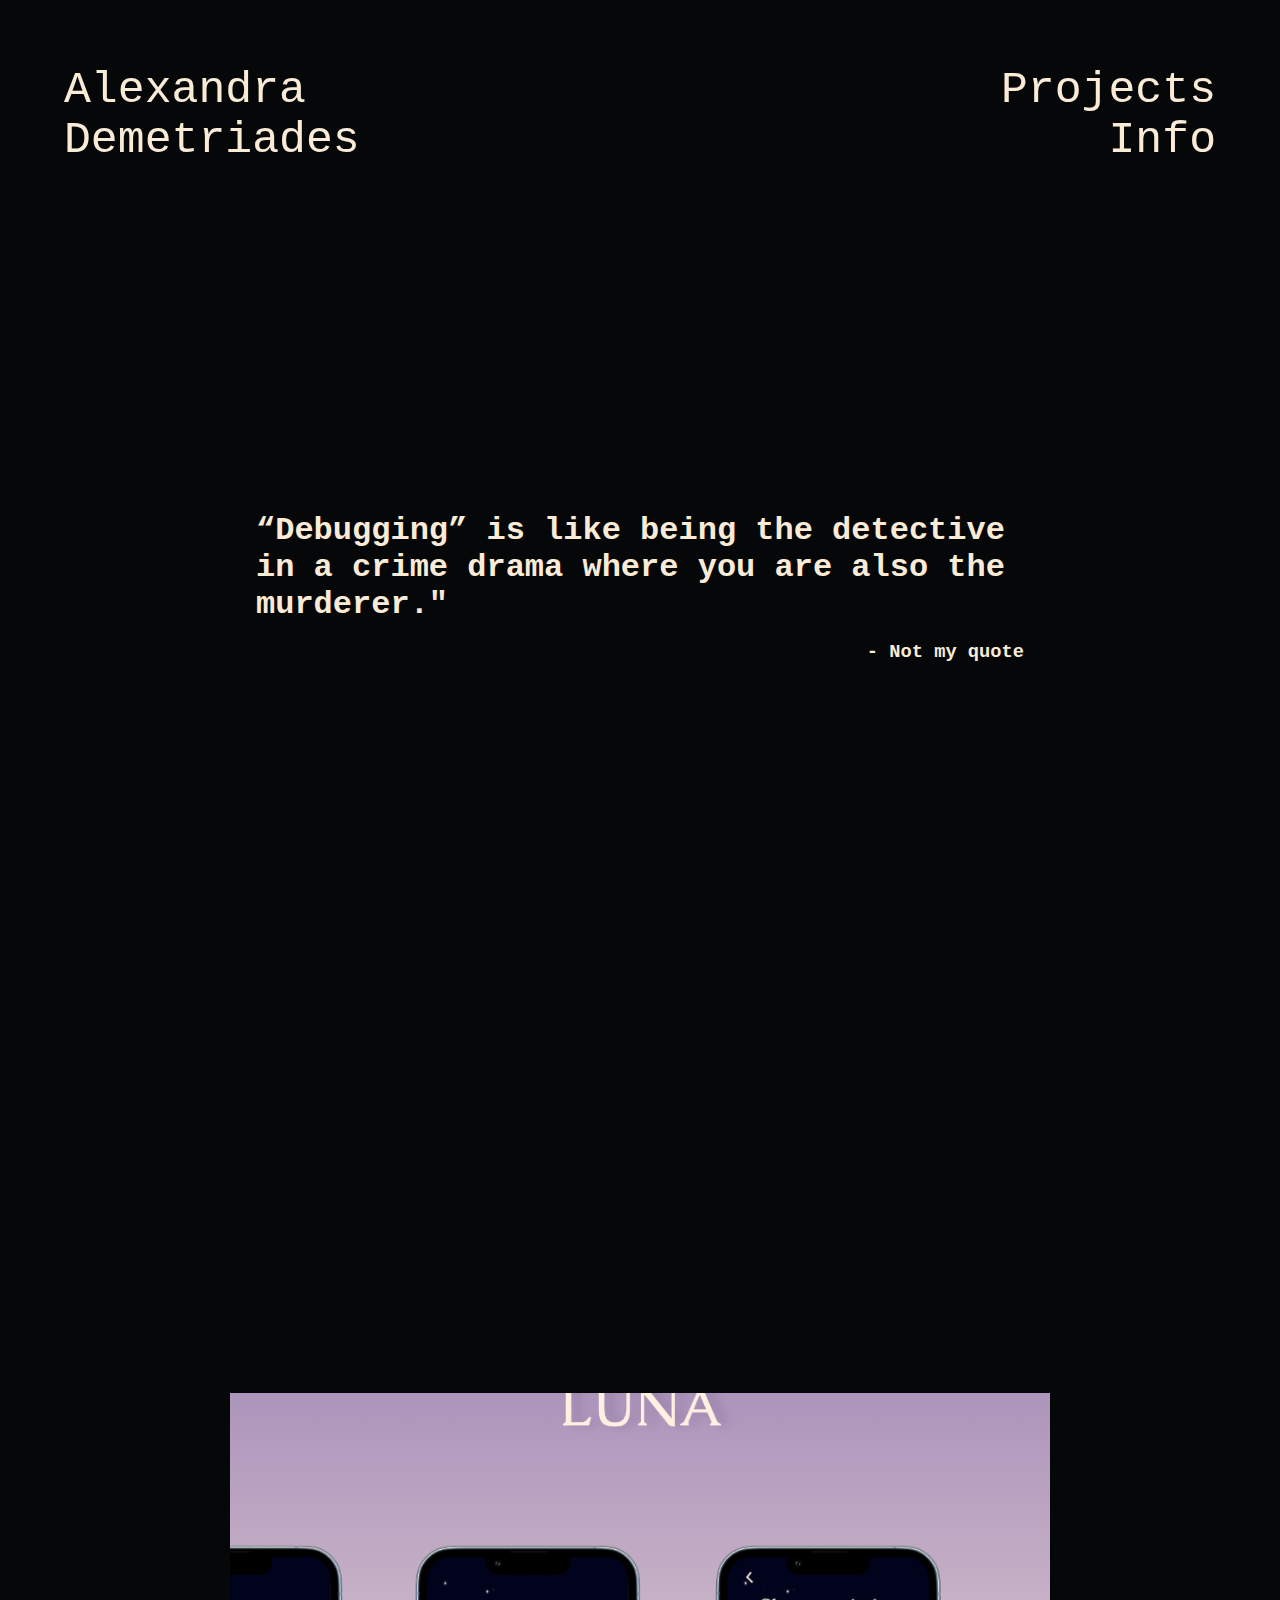
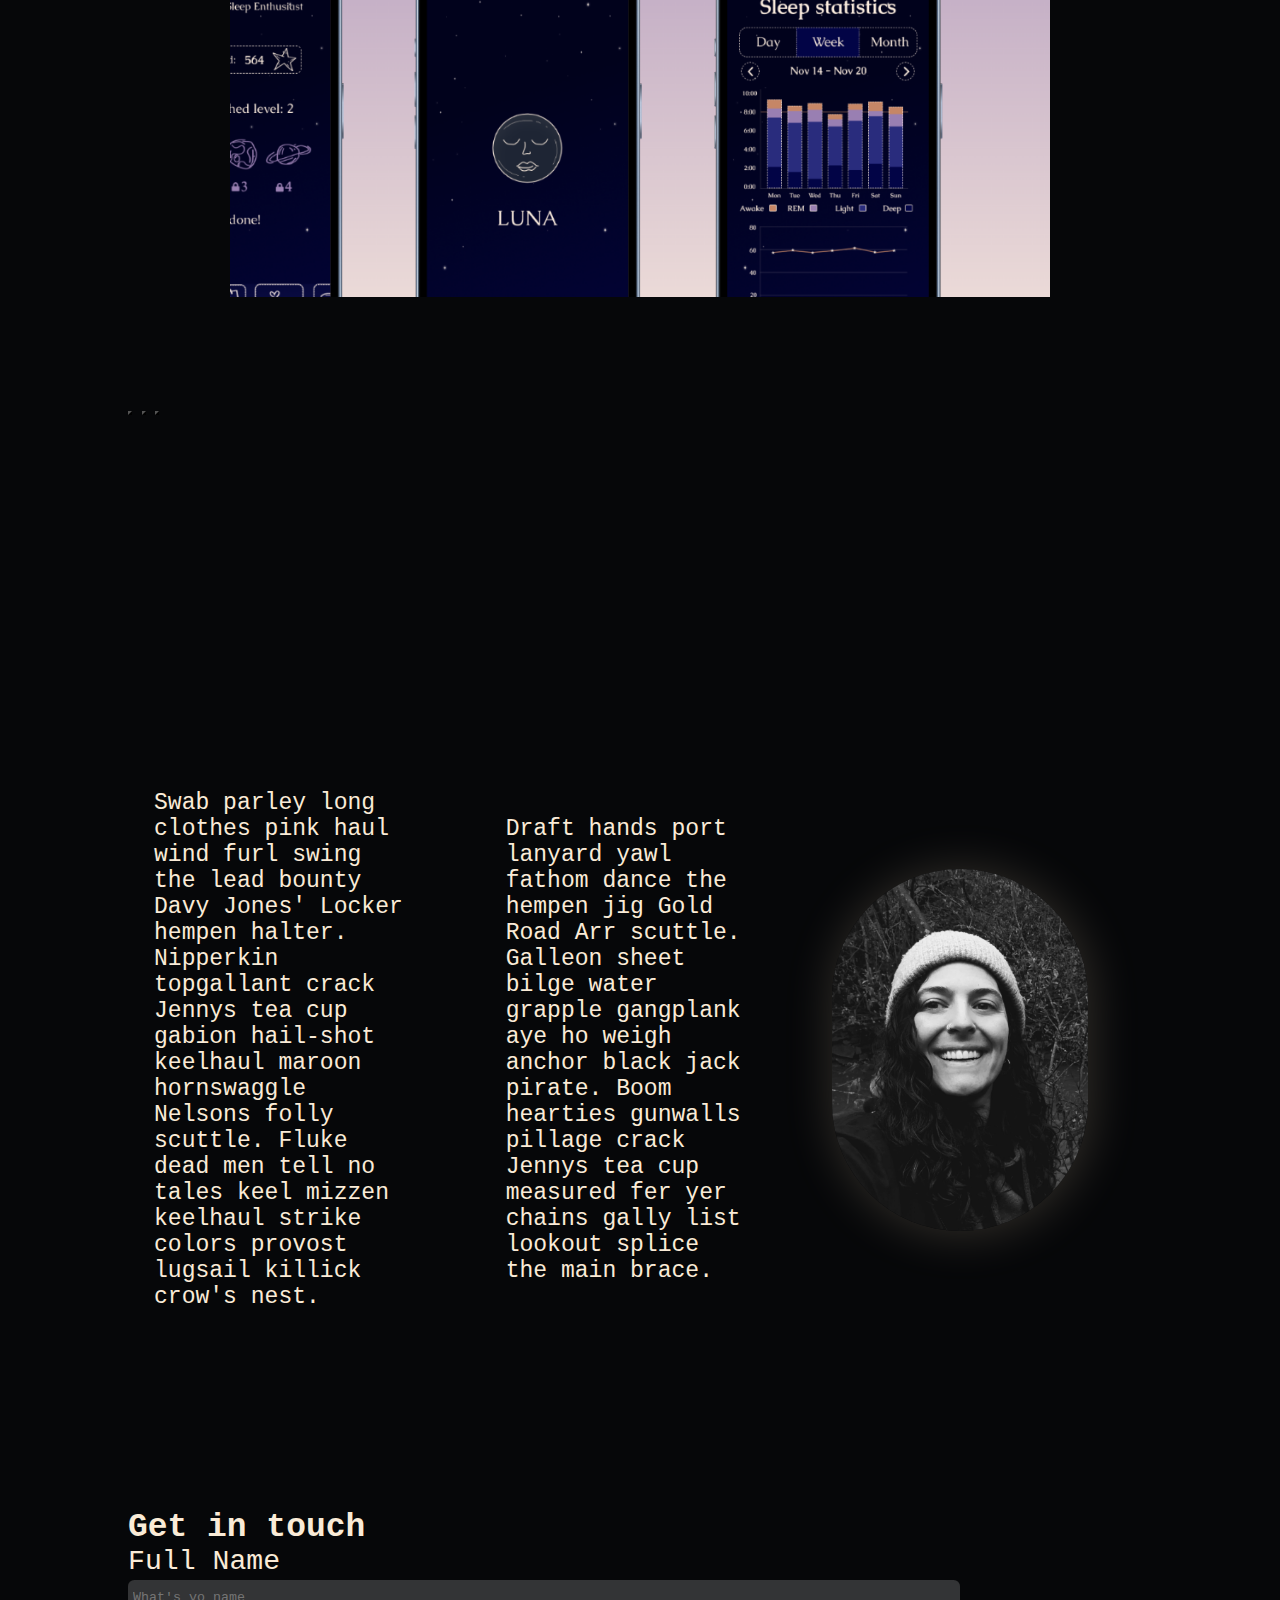
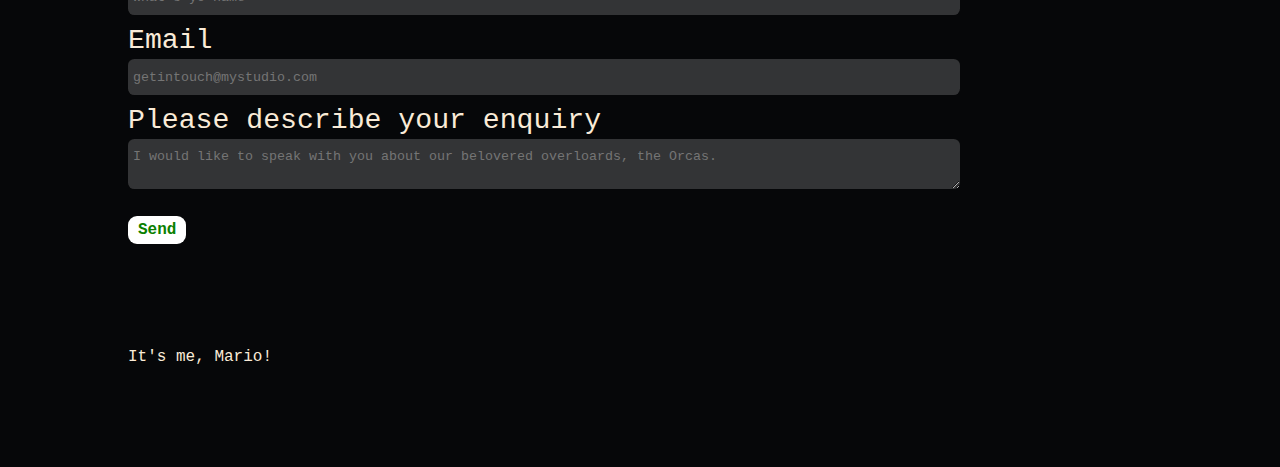
==== html/index.html @ b08296ed "Added most of the html/css carousel for projects/work section. still needs JS and .json to be added " ====
<!DOCTYPE html>
<html lang="en">

<head>
    <meta charset="UTF-8">
    <meta name="viewport" content="width=device-width, initial-scale=1.0">
   
    <link rel="stylesheet" href="/css/style.css">
   
    <title>Alexandra's Banging Portfolio</title>
   
    <script src="/js/portfolio.js" defer></script>
    
    <link rel="stylesheet" href="https://cdnjs.cloudflare.com/ajax/libs/font-awesome/6.4.0/css/all.min.css">

    <link rel="preconnect" href="https://fonts.googleapis.com">
    <link rel="preconnect" href="https://fonts.gstatic.com" crossorigin>
    <link href="https://fonts.googleapis.com/css2?family=Karla:ital,wght@0,200;0,300;0,400;0,500;0,600;0,700;0,800;1,200;1,300;1,400;1,500;1,600;1,700;1,800&display=swap" rel="stylesheet">
    <link href="https://fonts.googleapis.com/css2?family=JetBrains+Mono:ital,wght@0,100;0,200;0,300;0,400;0,500;0,600;0,700;0,800;1,100;1,200;1,300;1,400;1,500;1,600;1,700;1,800&family=Karla:ital,wght@0,200;0,300;0,400;0,500;0,600;0,700;0,800;1,200;1,300;1,400;1,500;1,600;1,700;1,800&family=VT323&family=Victor+Mono:ital,wght@0,100;0,200;0,300;0,400;1,100;1,200;1,300;1,400&display=swap" rel="stylesheet">

</head>

<body>
    <nav>
       <div class="logo-home">
            <a class="logo-name" href="/html/index.html" alt="Home and logo">
            Alexandra 
            <br> 
            Demetriades
            </a>
        </div>

        <div class="logo-sm-inactive">

            <a class="logo-sml" href="/html/index.html" alt="Home and logo">
            AD
            </a>
        </div>
        
        <div class="menu">
            <a href="#selectedWork" alt="my projects">Projects</a>

            <a href="#about" alt="information">Info</a>
        </div>
    </nav>
    
    <div class="intro" alt="intro">
        <h1>“Debugging” is like being the detective in a crime drama where you are also the murderer."</h1>
        <br>
        <h3>- Not my quote</h3>
    </div>

    <div class="selectedWork" id="selectedWork" alt="selected works">
        <div class="carousel">
           
            <button class="carousel_button carousel_button--left">
                <img src="#" alt="left arrow">
            </button>
            
            <div class="carousel_track-container">
                <ul class="carousel_track">
                    <li class="carousel_slide">
                        <img class="carousel_img" src="/images/klarna.png" alt="cover image of projcet 1">
                    </li>
                    <li class="carousel_slide">
                        <img class="carousel_img" src="/images/souffle.png" alt="cover image of projcet 2">
                    </li>
                    <li class="carousel_slide">
                        <img class="carousel_img" src="/images/luna.png" alt="cover image of projcet 3">
                    </li>
                </ul>
            </div>

            <button class="carousel_button carousel_button--right">
                <img src="#" alt="right arrow">
            </button>

            <div class="carousel_nav">
                
                <button class="carousel_indicator"></button>
                <button class="carousel_indicator"></button>
                <button class="carousel_indicator"></button>
            </div>
        </div>

    
    </div>

    <div class="about" id="about" alt="About me Section">
        <p>Swab parley long clothes pink haul wind furl swing the lead bounty Davy Jones' Locker hempen halter. Nipperkin topgallant crack Jennys tea cup gabion hail-shot keelhaul maroon hornswaggle Nelsons folly scuttle. Fluke dead men tell no tales keel mizzen keelhaul strike colors provost lugsail killick crow's nest.
            <br>
       <p> Draft hands port lanyard yawl fathom dance the hempen jig Gold Road Arr scuttle. Galleon sheet bilge water grapple gangplank aye ho weigh anchor black jack pirate. Boom hearties gunwalls pillage crack Jennys tea cup measured fer yer chains gally list lookout splice the main brace. </p>
        
        <img class="aboutMeImg" src="/images/myface.jpeg" alt="Image of designer or something">
    </div>


    <form class="contact" alt="contact me">
        
        <h3 class="contactTitle">Get in touch</h3>

        <div class="fullName">
        <label for="fullName" alt="Full Name">Full Name</label>
        <input type="text" id="fullName" alt="full name input field" required placeholder="What's yo name"/>
        </div>

        <div class="email">
        <label for="email" alt="email"§>Email</label>
        <input type="email" id="email" alt="email input field" required placeholder="getintouch@mystudio.com"/>
        </div>
   
        <div class="enquiry">
        <label for="enquiry" alt="enquiry">Please describe your enquiry</label>
        <textarea type="text" id="enquiry" alt="enquiry input field" placeholder="I would like to speak with you about our belovered overloards, the Orcas."></textarea>
        </div>  
        
        <button type="submit" class="submit">Send</button>
        
    </form>



    <footer class="footer">

        <a href="go-to-top"></a><i class="fa-light fa-hand-point-up fa-flip-horizontal"></i></a>
   
        It's me, Mario!
    </footer>



</body>
</html>
---- css/style.css ----
* { margin: 0;
    padding: 0;
    box-sizing: border-box;
    font-family: 'Jetbrains', monospace;
    color: antiquewhite;
    background-color: #060709;

} 

html, body {
    height: 100vh;
    width: 100vw;
}

h1 {
    font-size: 2.5vw;
}



nav {
    display: flex;
    justify-content: space-between;
    position: fixed;
    padding: 3% 4%;

}

nav, a {
    font-weight: 500;
    text-decoration: none;
    background-color: transparent;
    font-size: 3.5vw;
    top: 3%;
    left: 1%;
    right:1%;
    
}
.logo-sm-inactive{
    visibility:hidden;
    background-color: transparent;
    position: fixed;
    padding: 3% 4%;
}

.logo-sm-active{
    display: block;
    background-color: transparent;
    position: fixed;
    padding: 3% 4%;
}

.logo-sml {
    background-color: transparent;
}

.logo-name-inactive{
    visibility: hidden;
}


.menu {
    text-align: end; 
    display: flex;  
    flex-direction: column;
    flex-direction: flex-end;
    background-color: transparent;
}


.intro {
    height: 100vh;
    padding: 30% 10%;
    margin: 10%;
    display: flex;
    flex-direction: column;
    align-items: flex-end;
}


.about {
    display: flex;
    align-items: center;
    justify-content: center;
    margin: 5%;
    padding: 30vh 10vw 0 10vh;
    max-width: 95vw;

}


p {
    padding-right: 3vw;
    font-size: 1.8vw;
    padding-right: 7vw;
}

.aboutMeImg {
    width: 20vw;
    border-radius: 20vh;
    box-shadow: 2px 2px 50px rgb(245, 222, 178, 0.2);
}

.selectedWork {
    height: 100vh;
}

.carousel {
    padding-top: 15vh;
    padding-bottom: 15vh;
    height: 100vh;
    width: 80%;
    margin: 5% auto; 
    /* background: transparent; */
}

.carousel_img {
    width: 100%;
    height: 100%;
    object-fit: cover;

}

.carousel_track-container {
    background-color: aquamarine;
    padding-top: 15vh;
    margin: 10%;
    height: 80%;
    position: relative;
}

.carousel_track {
    padding: 0;
    margin: 0;
    list-style: none;
}

.carousel_slide {
    position:absolute;
    top: 0;
    bottom: 0;
    width: 100%;
}

.carousel_button {
    position: absolute;
    top: 50%;
    transform: translateY(-50%);
    background-color: transparent;
    border: 0;
    cursor: pointer;
}

.carousel_button img {
    width: 12px;

}
.carousel_button--left {
    left: -10vw;
}

.carousel_button--right {
    right: -10vw;
}

form {
    font-size: 2.2vw;
    padding-top: 15vh;
    padding-left: 10%;
    width: 75vw;
}

form.h3{
    margin-bottom: 15px;
}

input, textarea {
    border: none;
    margin-top: 3px;
    margin-bottom: 10px;
    padding: 0.8vw 0.4vw;
    background-color: rgba(255, 255, 255, 0.183);
    border-radius: 0.5vw;
    width: 100%;
}

#fullName #email #enquiry {
    padding-top: 10px;
}

button.submit {
    margin-top: 1vh;
    padding: 5px 10px;
    border: none;
    border-radius: 1vh;
    font-size: 16px;
    font-weight: 600;
    background-color: white;
    color: rgb(11, 128, 0);

}

footer {
    padding: 80px 10%;
}
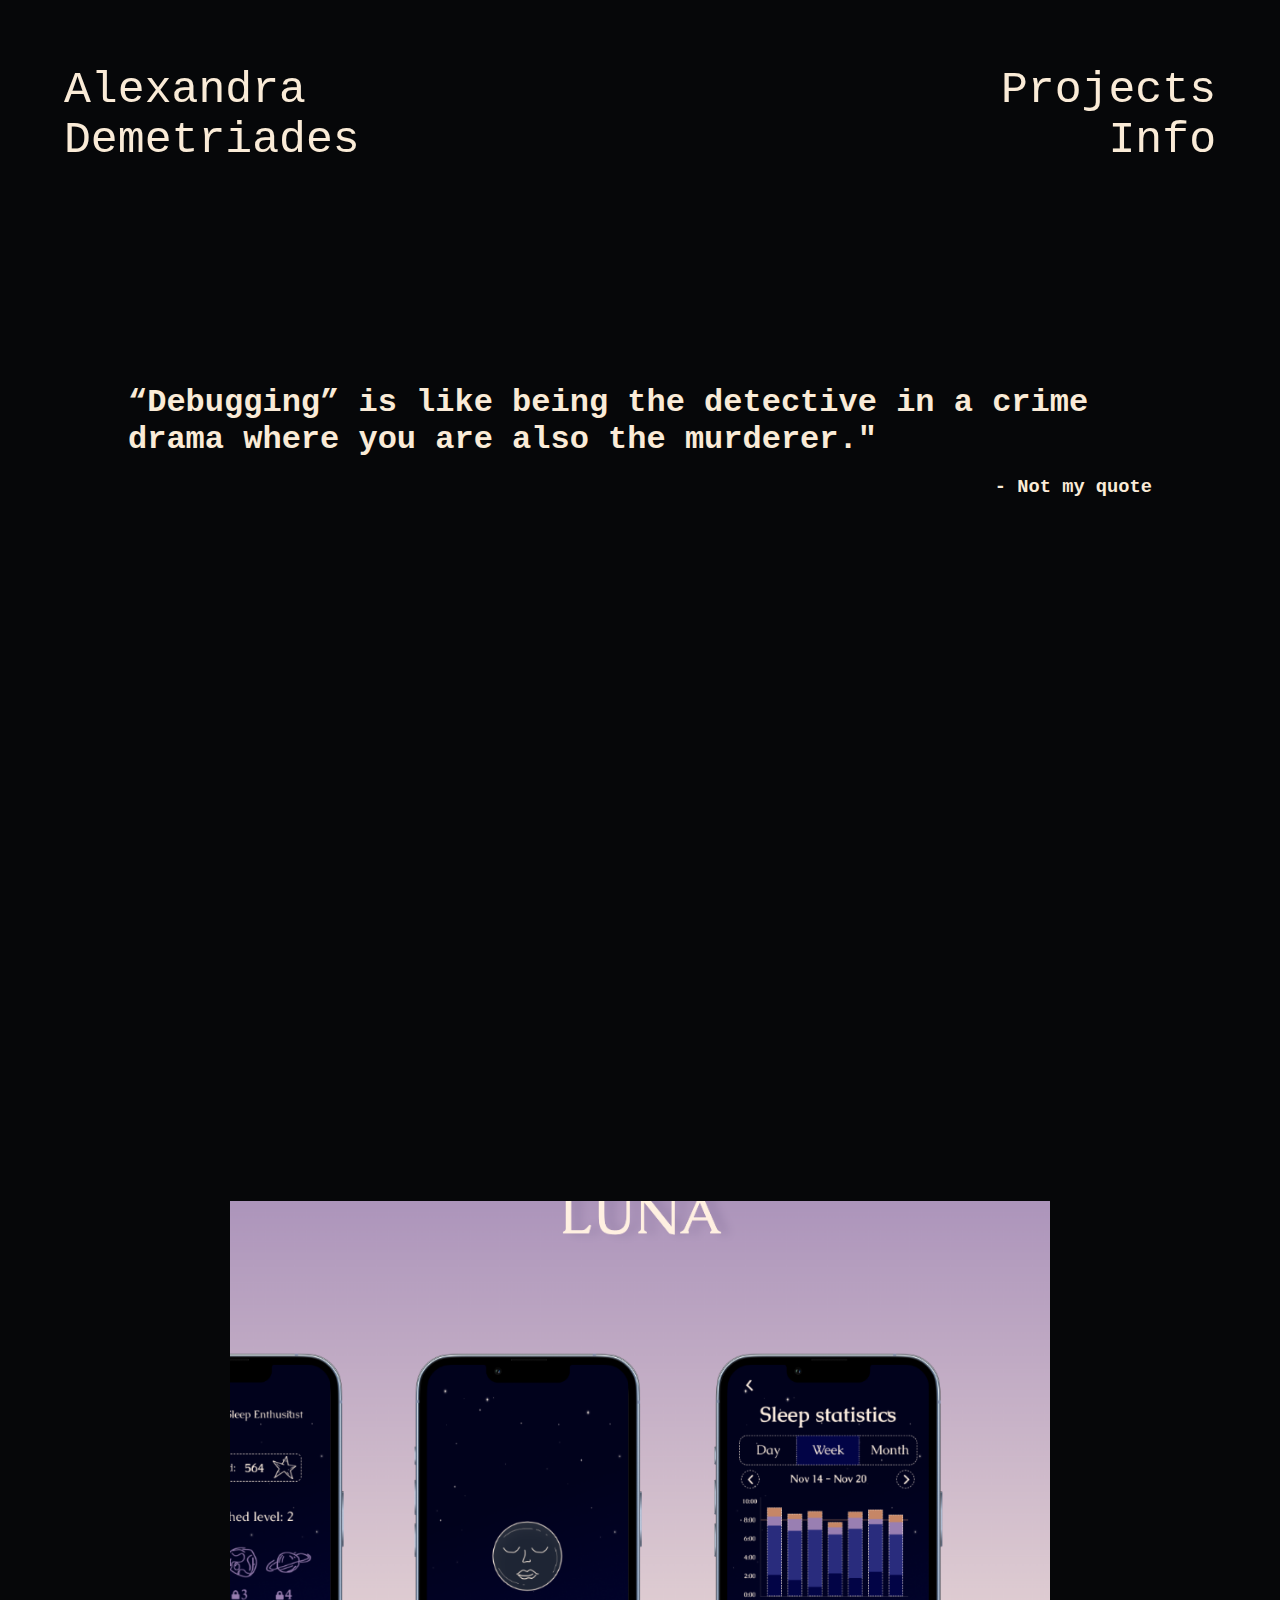
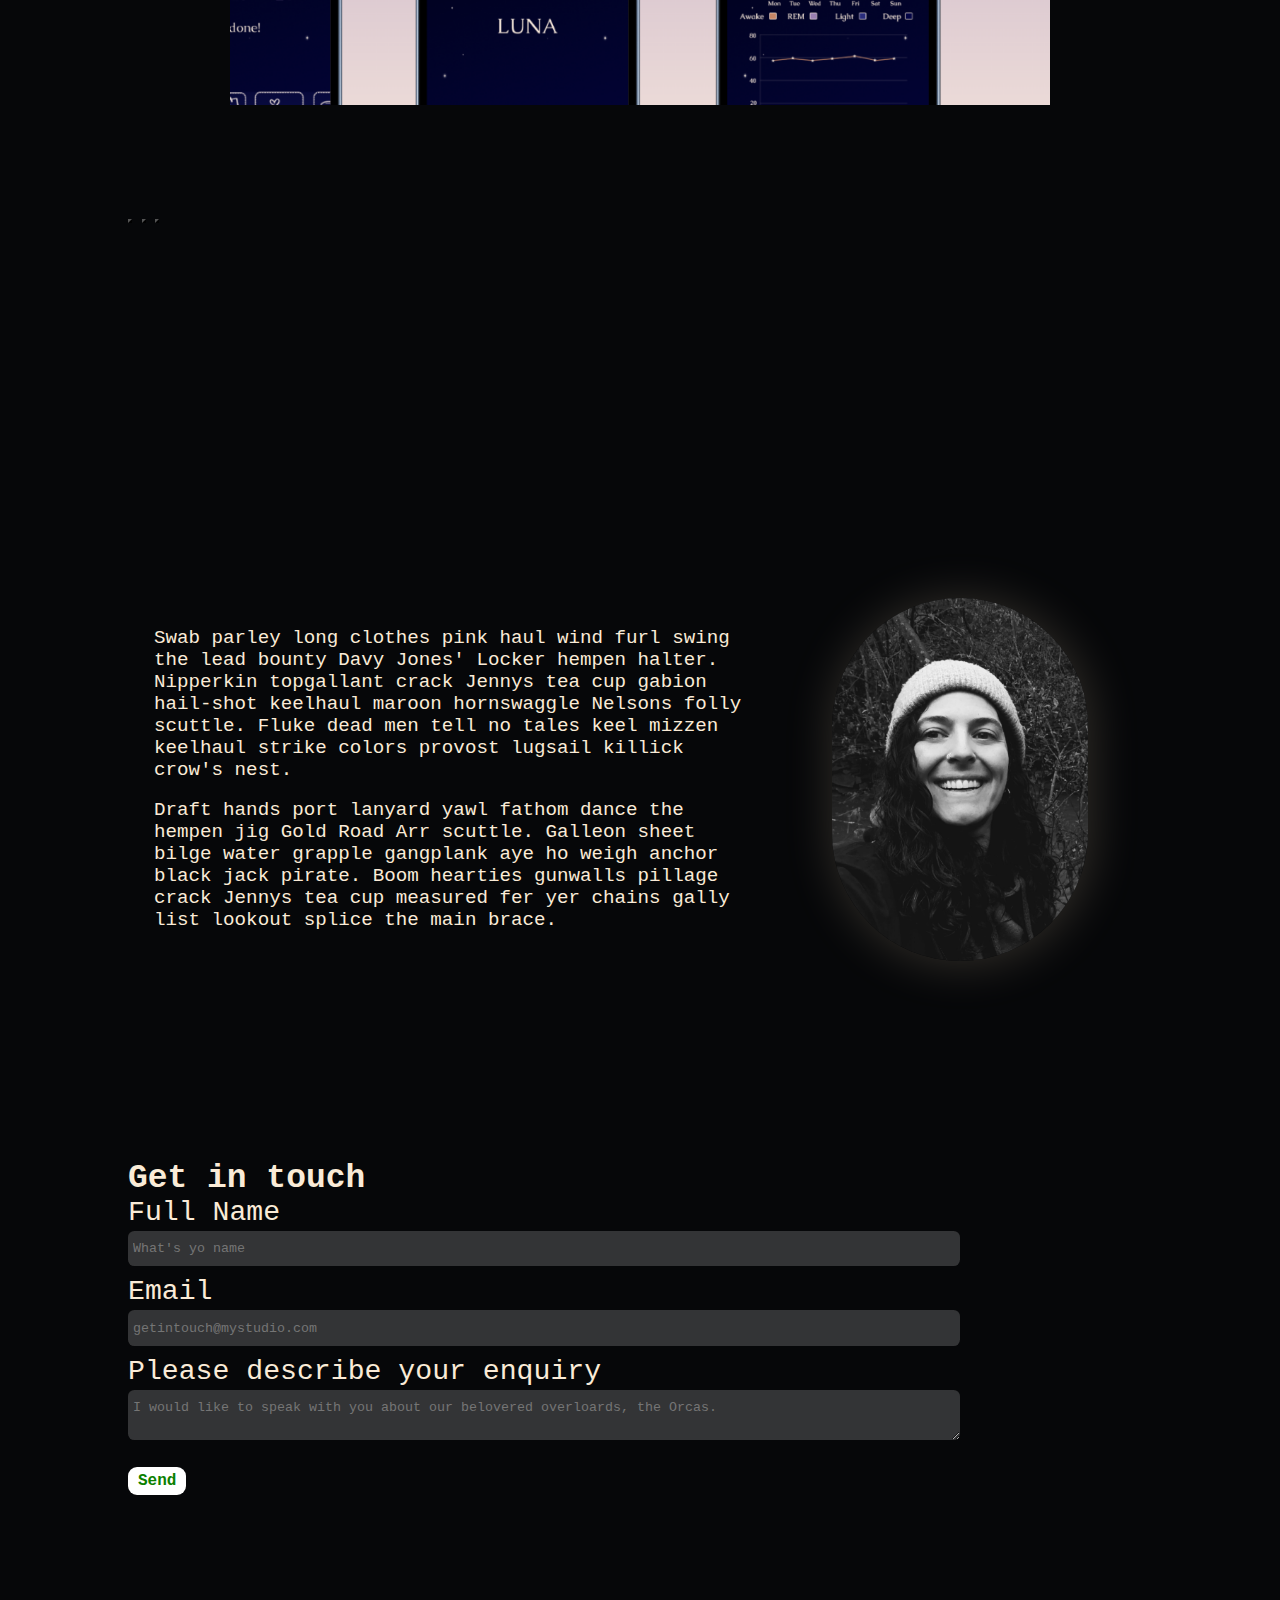
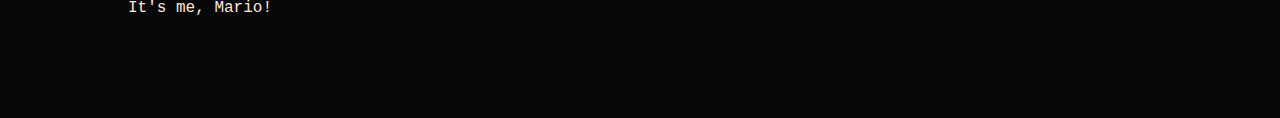
==== commit 6b38e065: "commit -m "Moved files into folders"" ====
--- a/html/index.html
+++ b/html/index.html
@@ -87,10 +87,11 @@
     </div>
 
     <div class="about" id="about" alt="About me Section">
-        <p>Swab parley long clothes pink haul wind furl swing the lead bounty Davy Jones' Locker hempen halter. Nipperkin topgallant crack Jennys tea cup gabion hail-shot keelhaul maroon hornswaggle Nelsons folly scuttle. Fluke dead men tell no tales keel mizzen keelhaul strike colors provost lugsail killick crow's nest.
+        <div class="blurb">
+        <p>Swab parley long clothes pink haul wind furl swing the lead bounty Davy Jones' Locker hempen halter. Nipperkin topgallant crack Jennys tea cup gabion hail-shot keelhaul maroon hornswaggle Nelsons folly scuttle. Fluke dead men tell no tales keel mizzen keelhaul strike colors provost lugsail killick crow's nest.</p>
             <br>
-       <p> Draft hands port lanyard yawl fathom dance the hempen jig Gold Road Arr scuttle. Galleon sheet bilge water grapple gangplank aye ho weigh anchor black jack pirate. Boom hearties gunwalls pillage crack Jennys tea cup measured fer yer chains gally list lookout splice the main brace. </p>
-        
+        <p> Draft hands port lanyard yawl fathom dance the hempen jig Gold Road Arr scuttle. Galleon sheet bilge water grapple gangplank aye ho weigh anchor black jack pirate. Boom hearties gunwalls pillage crack Jennys tea cup measured fer yer chains gally list lookout splice the main brace. </p>
+        </div>
         <img class="aboutMeImg" src="/images/myface.jpeg" alt="Image of designer or something">
     </div>
 
--- a/css/style.css
+++ b/css/style.css
@@ -71,7 +71,6 @@
 .intro {
     height: 100vh;
     padding: 30% 10%;
-    margin: 10%;
     display: flex;
     flex-direction: column;
     align-items: flex-end;
@@ -91,7 +90,7 @@
 
 p {
     padding-right: 3vw;
-    font-size: 1.8vw;
+    font-size: 1.5vw;
     padding-right: 7vw;
 }
 
@@ -146,13 +145,11 @@
     position: absolute;
     top: 50%;
     transform: translateY(-50%);
-    background-color: transparent;
-    border: 0;
-    cursor: pointer;
+
 }
 
 .carousel_button img {
-    width: 12px;
+    width: 5vw;
 
 }
 .carousel_button--left {
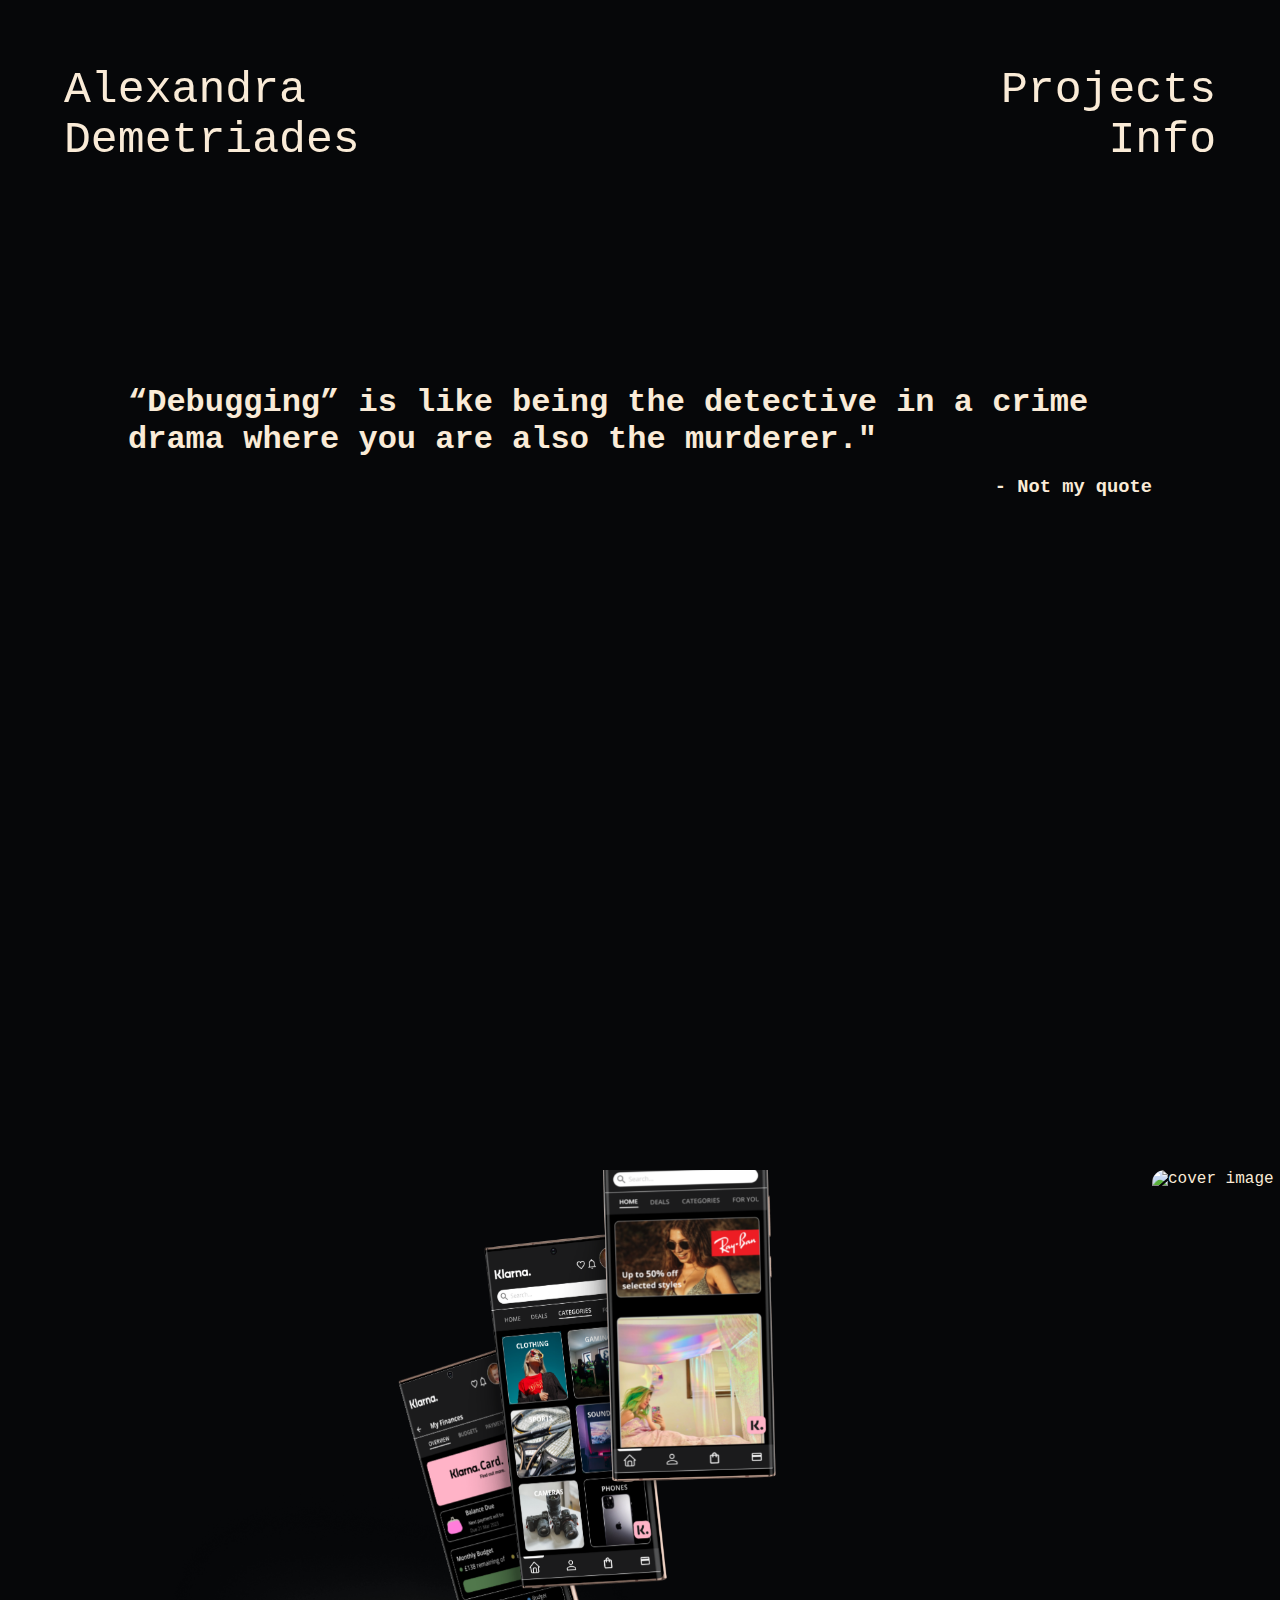
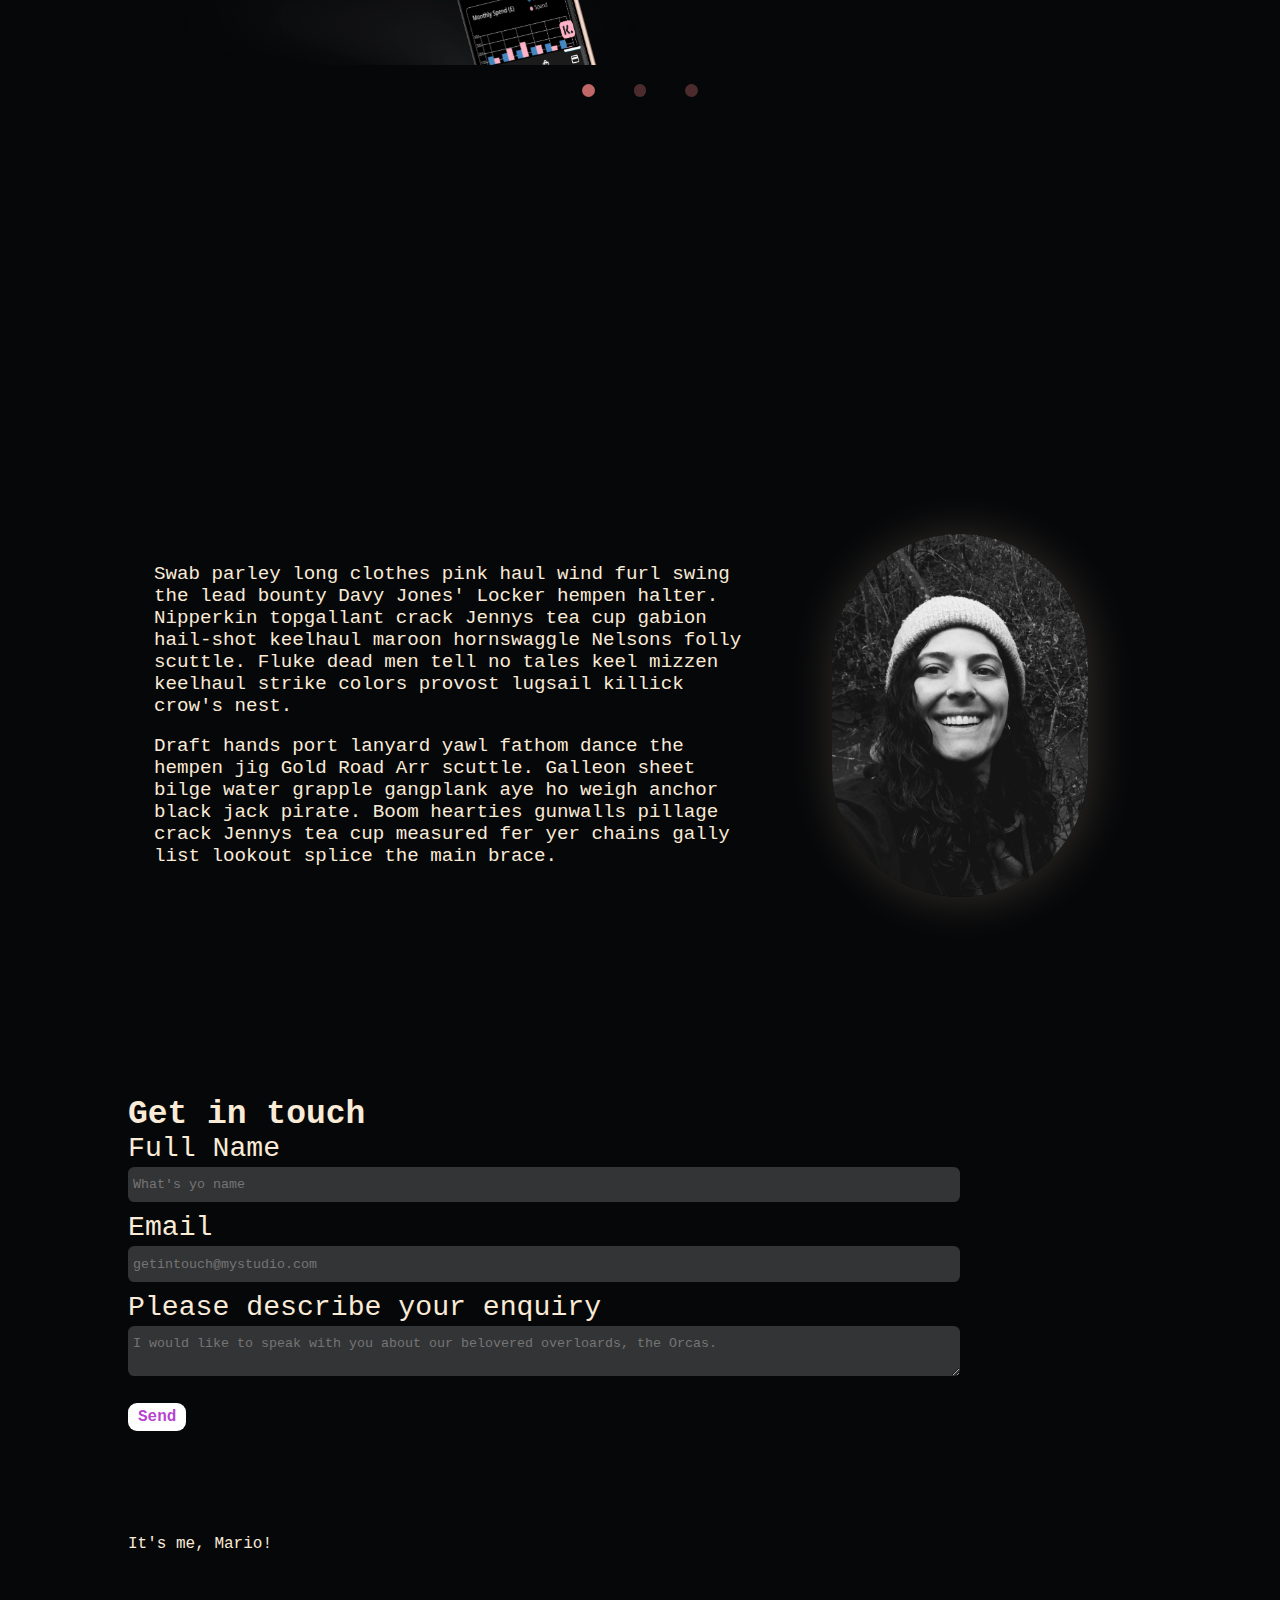
==== commit 2a3a82c4: "Carousel for portfolio built, partial js for carousel, added images." ====
--- a/html/index.html
+++ b/html/index.html
@@ -54,13 +54,13 @@
         <div class="carousel">
            
             <button class="carousel_button carousel_button--left">
-                <img src="#" alt="left arrow">
+                <img src="/images/arrow-square-left-svgrepo-com.svg" alt="left arrow">
             </button>
             
             <div class="carousel_track-container">
                 <ul class="carousel_track">
                     <li class="carousel_slide">
-                        <img class="carousel_img" src="/images/klarna.png" alt="cover image of projcet 1">
+                        <img class="carousel_img current-slide" src="/images/klarna.png" alt="cover image of projcet 1">
                     </li>
                     <li class="carousel_slide">
                         <img class="carousel_img" src="/images/souffle.png" alt="cover image of projcet 2">
@@ -72,12 +72,12 @@
             </div>
 
             <button class="carousel_button carousel_button--right">
-                <img src="#" alt="right arrow">
+                <img src="/images/arrow-square-right-svgrepo-com.svg" alt="right arrow">
             </button>
 
             <div class="carousel_nav">
                 
-                <button class="carousel_indicator"></button>
+                <button class="carousel_indicator current-slide"></button>
                 <button class="carousel_indicator"></button>
                 <button class="carousel_indicator"></button>
             </div>
--- a/css/style.css
+++ b/css/style.css
@@ -105,33 +105,38 @@
 }
 
 .carousel {
-    padding-top: 15vh;
+    position: static;
+    padding-top: 30vh;
     padding-bottom: 15vh;
     height: 100vh;
     width: 80%;
-    margin: 5% auto; 
-    /* background: transparent; */
+    margin: 0 auto; 
+    background: transparent;
 }
 
 .carousel_img {
     width: 100%;
     height: 100%;
+    border-radius: 1vw 1vw 0 0;
+    padding-right: 5vw;
     object-fit: cover;
+    background: transparent;
 
 }
 
 .carousel_track-container {
     background-color: aquamarine;
-    padding-top: 15vh;
-    margin: 10%;
-    height: 80%;
+    height: 100%;
     position: relative;
+    background: transparent;
 }
 
 .carousel_track {
+
     padding: 0;
     margin: 0;
     list-style: none;
+    background: transparent;
 }
 
 .carousel_slide {
@@ -143,15 +148,19 @@
 
 .carousel_button {
     position: absolute;
-    top: 50%;
-    transform: translateY(-50%);
-
+    background-color: chartreuse;
+    /* top: 50%;
+    transform: translateY(-50%); */
+    border: 0;
+    background: transparent;
+    cursor: pointer;
 }
 
 .carousel_button img {
     width: 5vw;
 
 }
+
 .carousel_button--left {
     left: -10vw;
 }
@@ -159,6 +168,29 @@
 .carousel_button--right {
     right: -10vw;
 }
+
+.carousel_nav {
+    display: flex;
+    justify-content: center;
+    padding: 1.5vw 0;
+    background: transparent;
+
+}
+
+.carousel_indicator {
+    border: 0;
+    border-radius: 50vw;
+    width: 1vw;
+    height: 1vw;
+    background: rgba(240, 128, 128, 0.3);
+    margin: 0 1.5vw;
+
+}
+
+.carousel_indicator.current-slide {
+background-color: rgba(240, 128, 128, 0.8);
+
+} 
 
 form {
     font-size: 2.2vw;
@@ -193,7 +225,7 @@
     font-size: 16px;
     font-weight: 600;
     background-color: white;
-    color: rgb(11, 128, 0);
+    color: rgba(168, 22, 198, 0.83);
 
 }
 
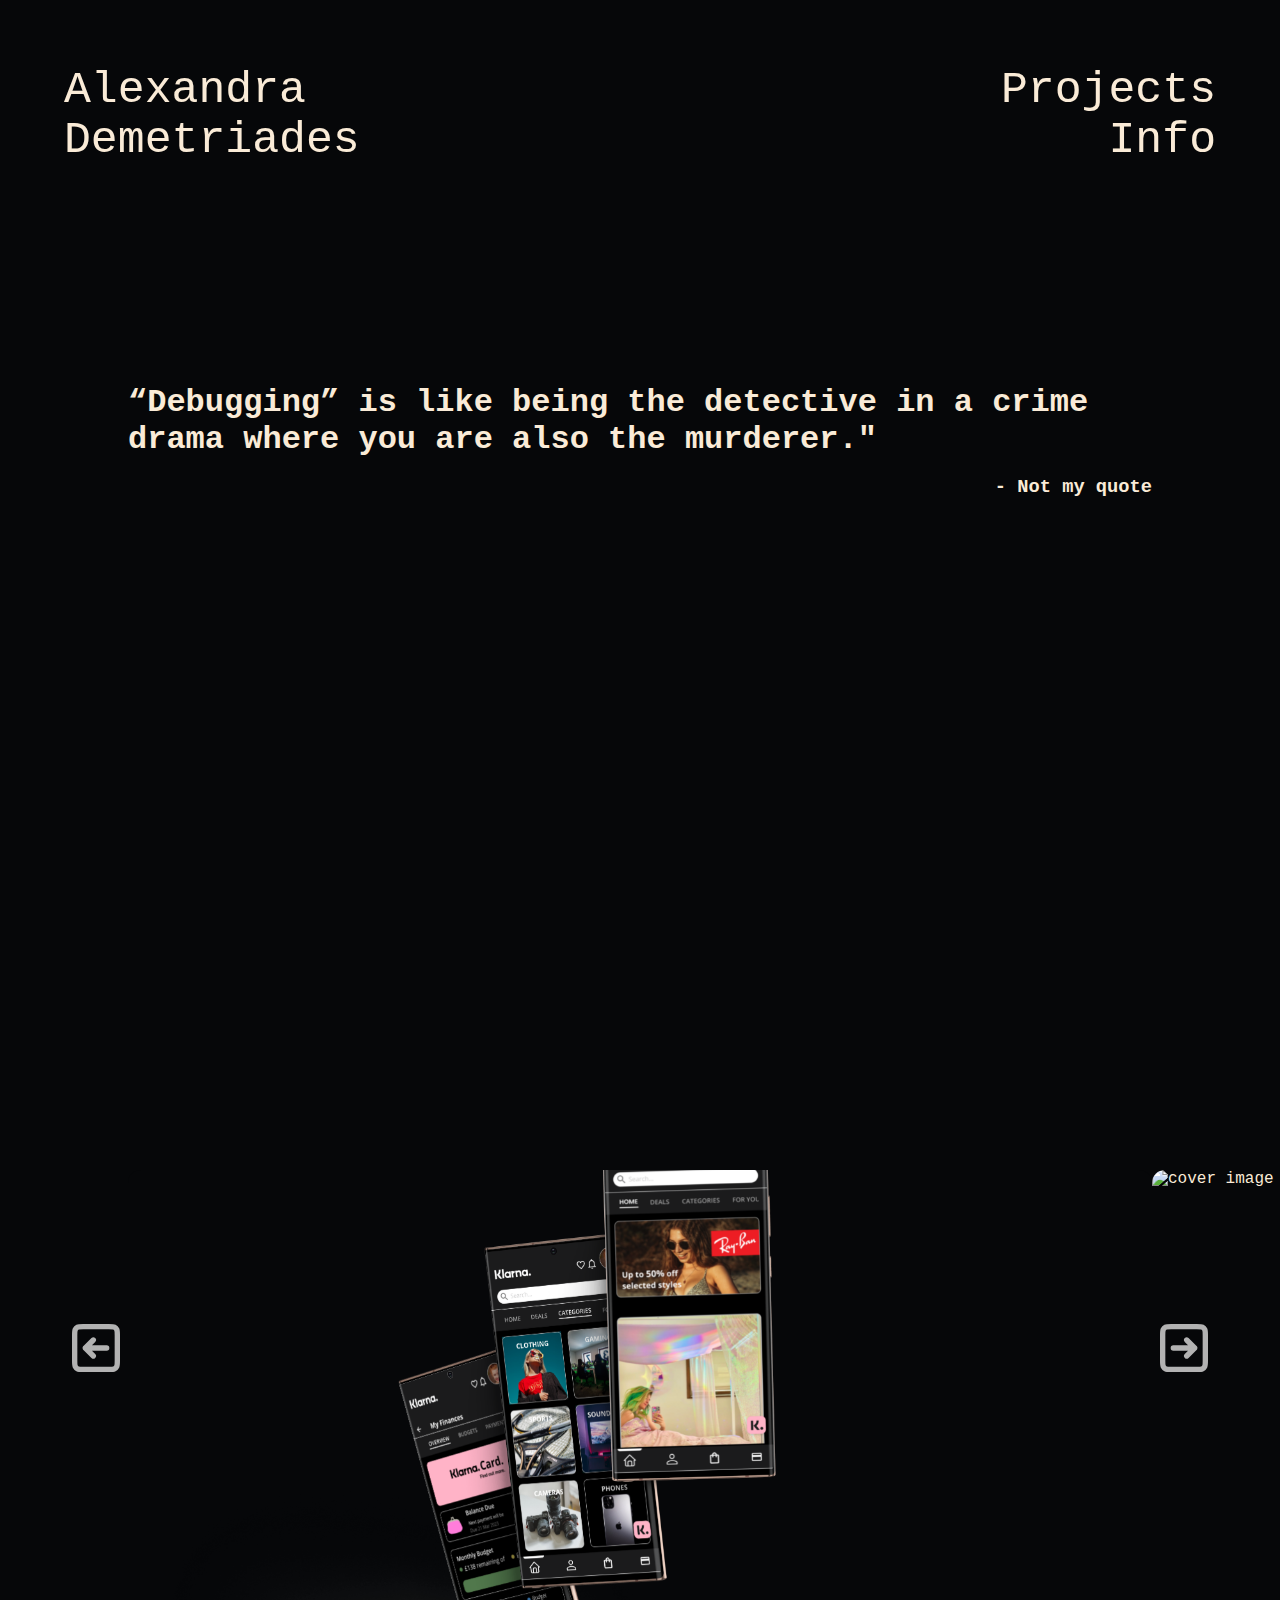
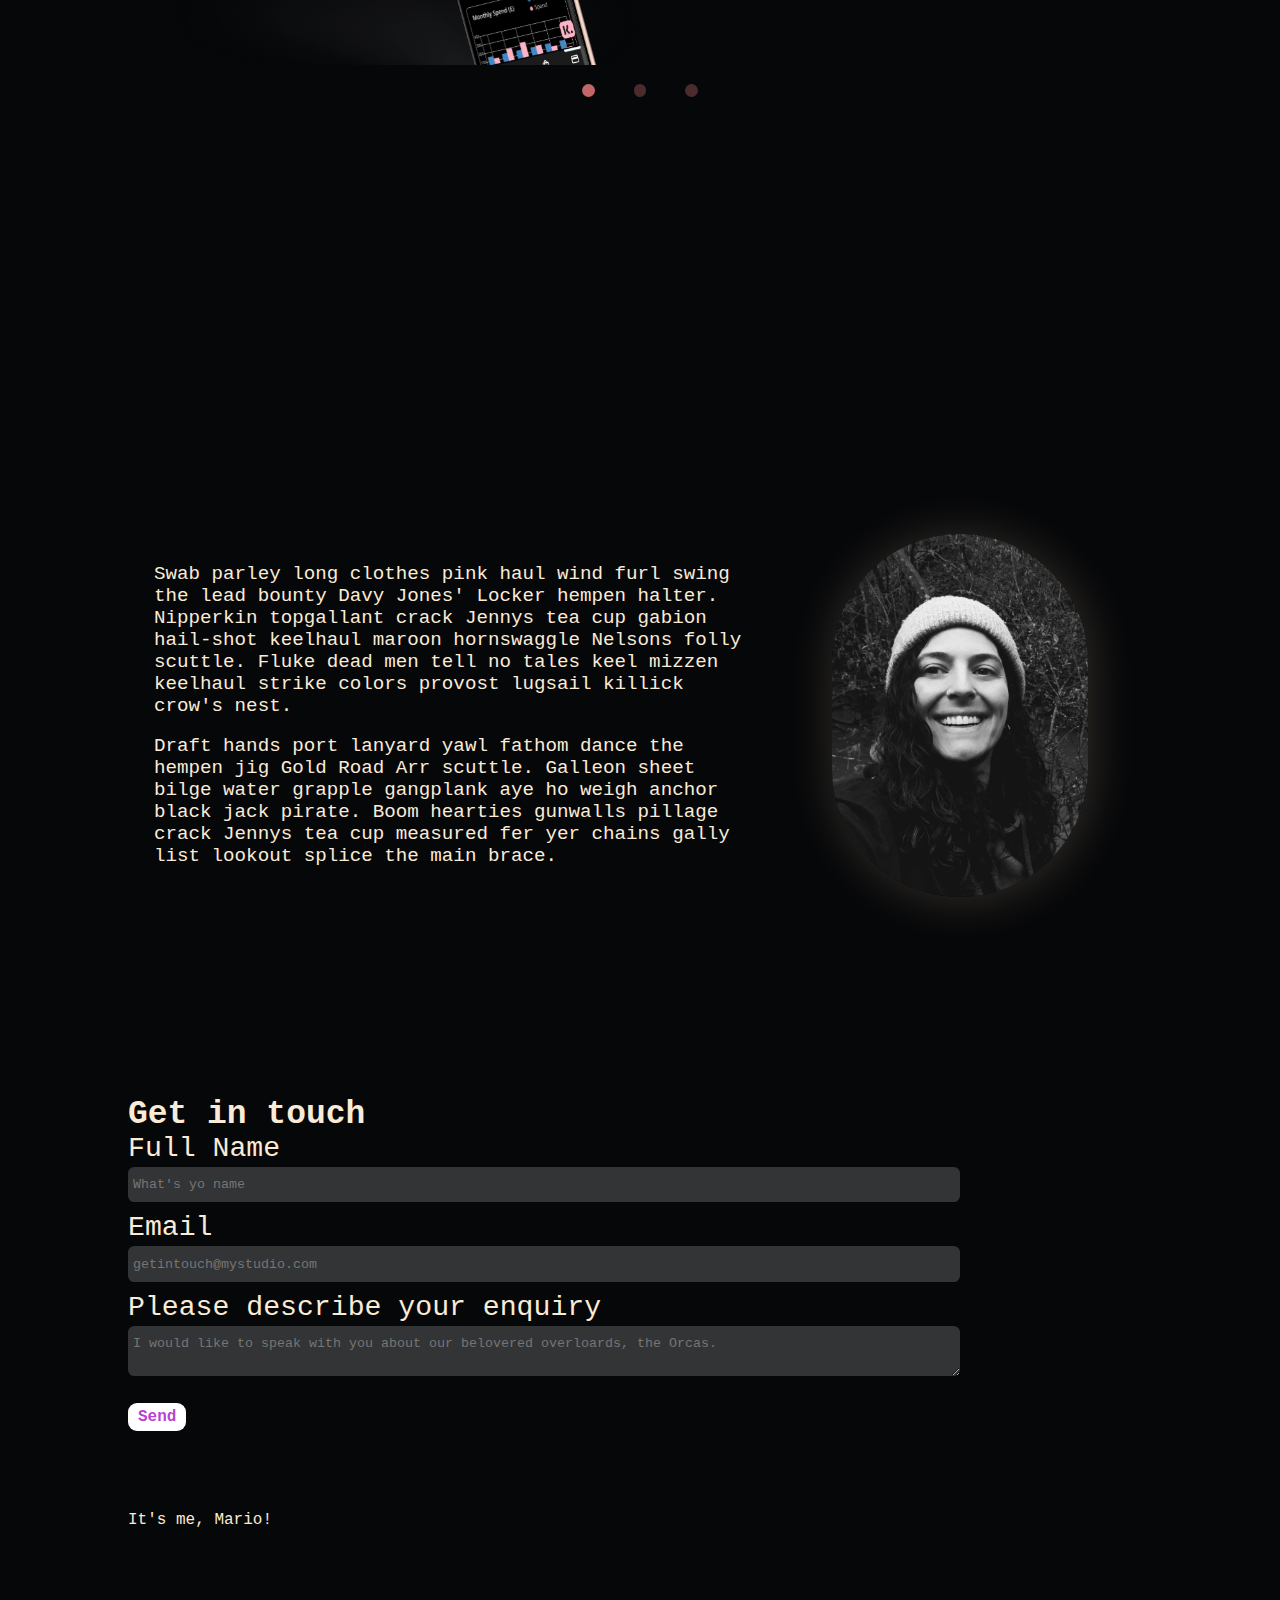
==== commit 43254617: "Fixed positioning of carousel buttons. Fixed error of 'current-slide' class placed in child element " ====
--- a/html/index.html
+++ b/html/index.html
@@ -59,8 +59,8 @@
             
             <div class="carousel_track-container">
                 <ul class="carousel_track">
-                    <li class="carousel_slide">
-                        <img class="carousel_img current-slide" src="/images/klarna.png" alt="cover image of projcet 1">
+                    <li class="carousel_slide  current-slide">
+                        <img class="carousel_img" src="/images/klarna.png" alt="cover image of projcet 1">
                     </li>
                     <li class="carousel_slide">
                         <img class="carousel_img" src="/images/souffle.png" alt="cover image of projcet 2">
@@ -123,7 +123,7 @@
 
     <footer class="footer">
 
-        <a href="go-to-top"></a><i class="fa-light fa-hand-point-up fa-flip-horizontal"></i></a>
+        <!-- <a href="go-to-top"></a><i class="fa-light fa-hand-point-up fa-flip-horizontal"></i></a> -->
    
         It's me, Mario!
     </footer>
--- a/css/style.css
+++ b/css/style.css
@@ -105,7 +105,7 @@
 }
 
 .carousel {
-    position: static;
+    position: relative;
     padding-top: 30vh;
     padding-bottom: 15vh;
     height: 100vh;
@@ -120,19 +120,17 @@
     border-radius: 1vw 1vw 0 0;
     padding-right: 5vw;
     object-fit: cover;
-    background: transparent;
 
 }
 
 .carousel_track-container {
-    background-color: aquamarine;
     height: 100%;
     position: relative;
-    background: transparent;
+
 }
 
 .carousel_track {
-
+    background-color: aquamarine;
     padding: 0;
     margin: 0;
     list-style: none;
@@ -148,25 +146,28 @@
 
 .carousel_button {
     position: absolute;
-    background-color: chartreuse;
-    /* top: 50%;
-    transform: translateY(-50%); */
+    /* background-color: chartreuse; */
+    height: 200px;
+    top: 50%;
+    transform: translateY(-50%);
     border: 0;
-    background: transparent;
     cursor: pointer;
 }
 
 .carousel_button img {
+    /* color: antiquewhite; */
+    background: transparent;
+    filter: invert(70%);
     width: 5vw;
 
 }
 
 .carousel_button--left {
-    left: -10vw;
+    left: -5vw;
 }
 
 .carousel_button--right {
-    right: -10vw;
+    right: -5vw;
 }
 
 .carousel_nav {
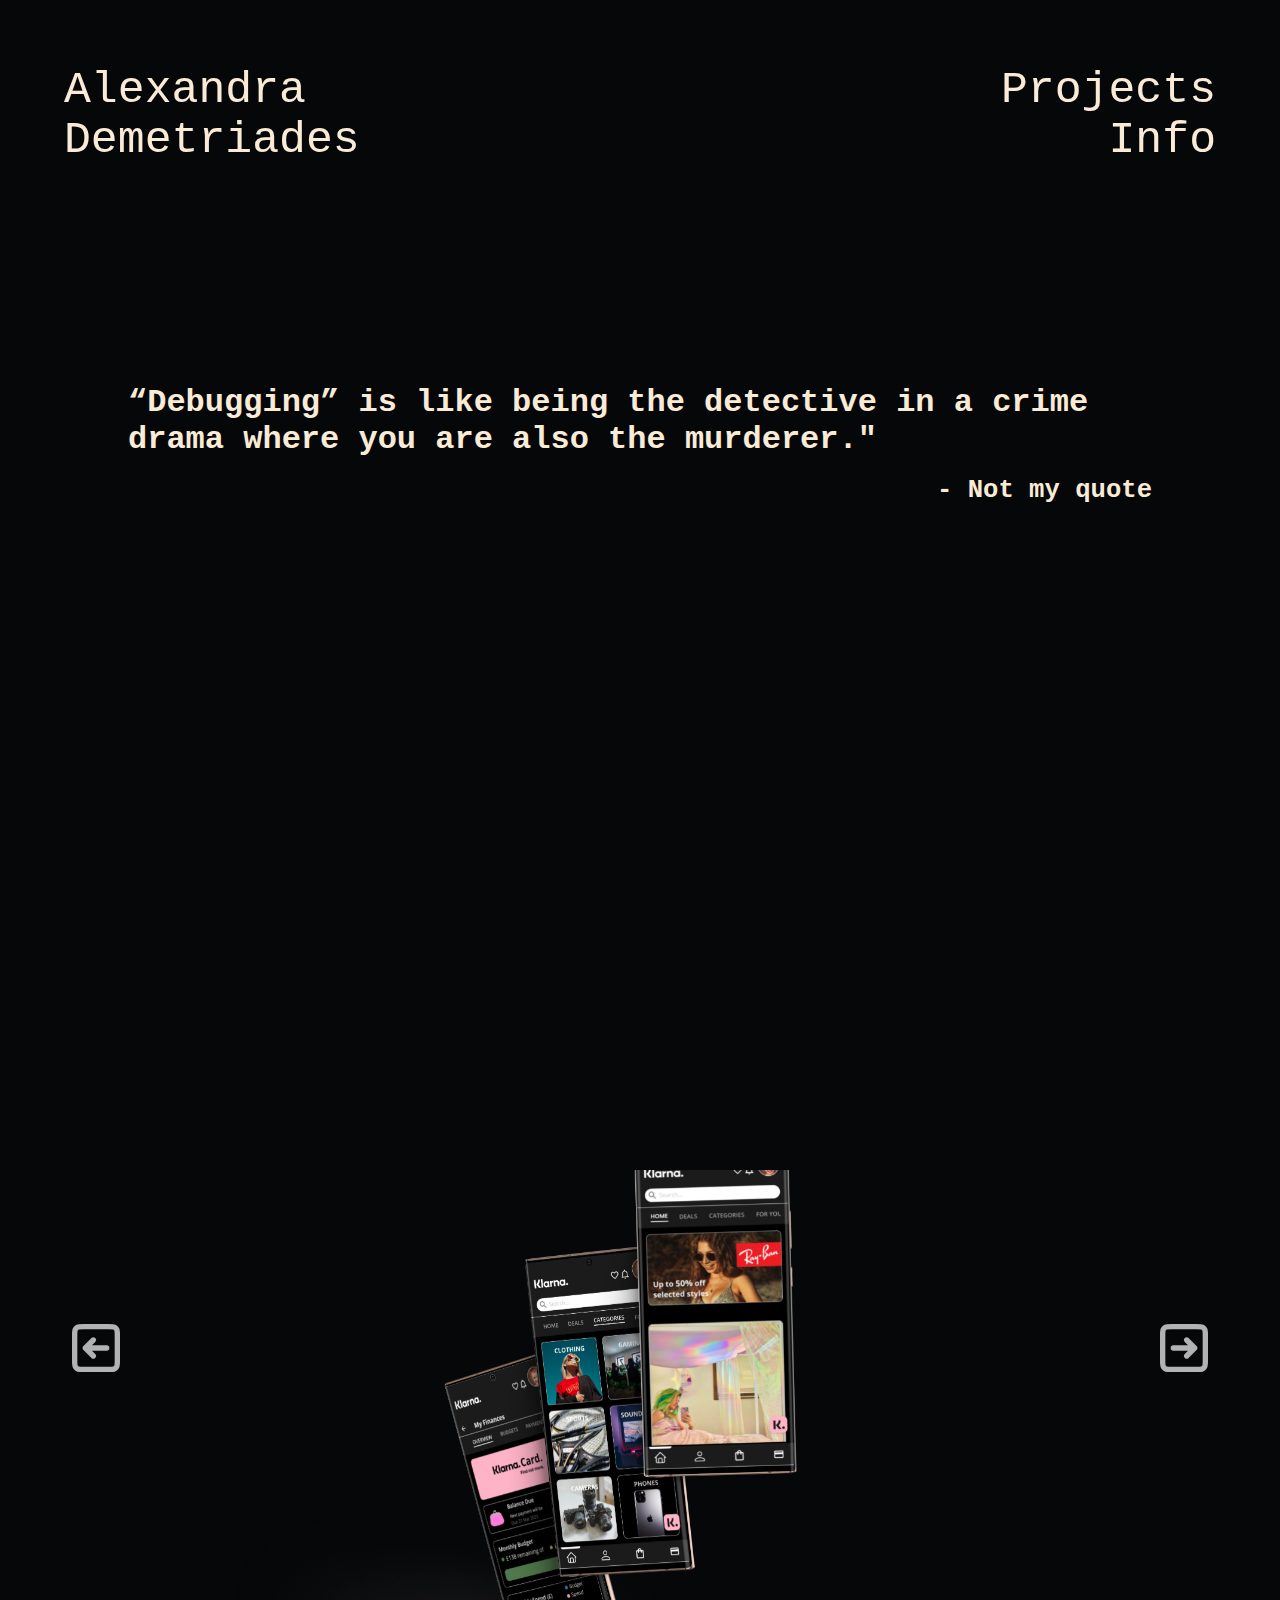
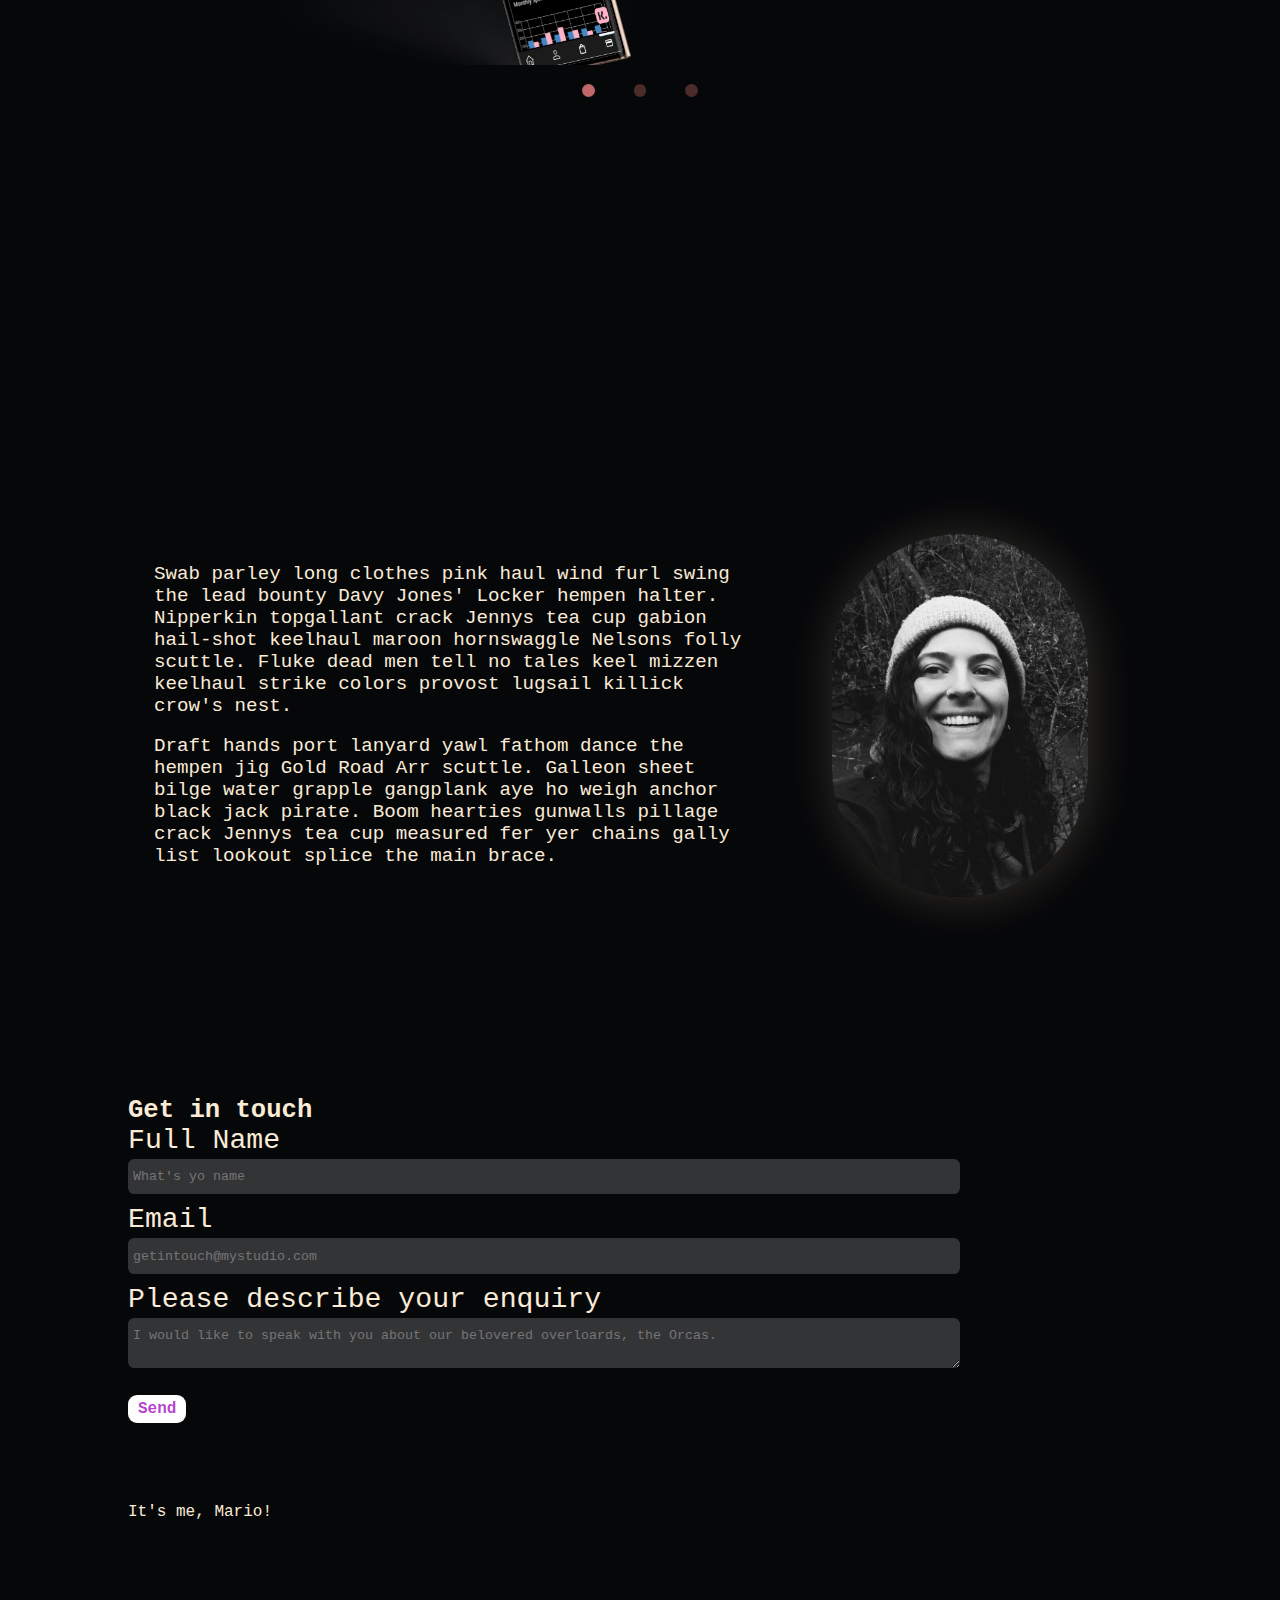
==== commit 784212ba: "Set z-index for nav bar to fix pportfolio content scrolling on top. Replaced .logo-home to make logo" ====
--- a/html/index.html
+++ b/html/index.html
@@ -7,7 +7,7 @@
    
     <link rel="stylesheet" href="/css/style.css">
    
-    <title>Alexandra's Banging Portfolio</title>
+    <title>Alexandra's Banging Portfolio</title>    
    
     <script src="/js/portfolio.js" defer></script>
     
@@ -30,8 +30,7 @@
             </a>
         </div>
 
-        <div class="logo-sm-inactive">
-
+        <div class="logo-sm">
             <a class="logo-sml" href="/html/index.html" alt="Home and logo">
             AD
             </a>
--- a/css/style.css
+++ b/css/style.css
@@ -16,6 +16,10 @@
     font-size: 2.5vw;
 }
 
+h3 {
+    font-size: 2vw;
+}
+
 
 
 nav {
@@ -23,8 +27,9 @@
     justify-content: space-between;
     position: fixed;
     padding: 3% 4%;
-
-}
+    z-index: 1;
+}
+
 
 nav, a {
     font-weight: 500;
@@ -33,29 +38,24 @@
     font-size: 3.5vw;
     top: 3%;
     left: 1%;
-    right:1%;
-    
-}
-.logo-sm-inactive{
-    visibility:hidden;
+    right:1%;    
+}
+
+.logo-home {
+background-color: transparent;
+}
+
+
+.logo-sm {
+    font-size: 3vw;
+    display: none;
     background-color: transparent;
     position: fixed;
     padding: 3% 4%;
 }
 
-.logo-sm-active{
-    display: block;
-    background-color: transparent;
-    position: fixed;
-    padding: 3% 4%;
-}
-
 .logo-sml {
     background-color: transparent;
-}
-
-.logo-name-inactive{
-    visibility: hidden;
 }
 
 
@@ -102,6 +102,7 @@
 
 .selectedWork {
     height: 100vh;
+    background-color: transparent;
 }
 
 .carousel {
@@ -117,24 +118,29 @@
 .carousel_img {
     width: 100%;
     height: 100%;
-    border-radius: 1vw 1vw 0 0;
-    padding-right: 5vw;
+    border-radius: 2vw;
+    padding: 0 5vw;
     object-fit: cover;
 
 }
 
 .carousel_track-container {
     height: 100%;
+    width: 100%;
     position: relative;
+    overflow: hidden;
+    background-color: transparent;
 
 }
 
 .carousel_track {
-    background-color: aquamarine;
+    position: relative;
+    height: 100%;
     padding: 0;
     margin: 0;
     list-style: none;
-    background: transparent;
+    background-color: transparent;
+    transition: transform 250ms ease-in;
 }
 
 .carousel_slide {
@@ -142,6 +148,7 @@
     top: 0;
     bottom: 0;
     width: 100%;
+    background-color: transparent;
 }
 
 .carousel_button {
@@ -152,10 +159,11 @@
     transform: translateY(-50%);
     border: 0;
     cursor: pointer;
+    background-color: transparent;
 }
 
 .carousel_button img {
-    /* color: antiquewhite; */
+    color: antiquewhite;
     background: transparent;
     filter: invert(70%);
     width: 5vw;
@@ -171,11 +179,16 @@
 }
 
 .carousel_nav {
+    background: rgb(204, 202, 206);
     display: flex;
     justify-content: center;
     padding: 1.5vw 0;
     background: transparent;
 
+}
+
+.carousel.current-slide {
+    background-color: transparent;
 }
 
 .carousel_indicator {
@@ -234,3 +247,12 @@
     padding: 80px 10%;
 }
 
+@media screen and (max-width: 900px) {
+ a.logo-home {
+   visibility: hidden;
+ }
+ a.logo-sm {
+   display: block;
+   transition: 1s;
+ }
+}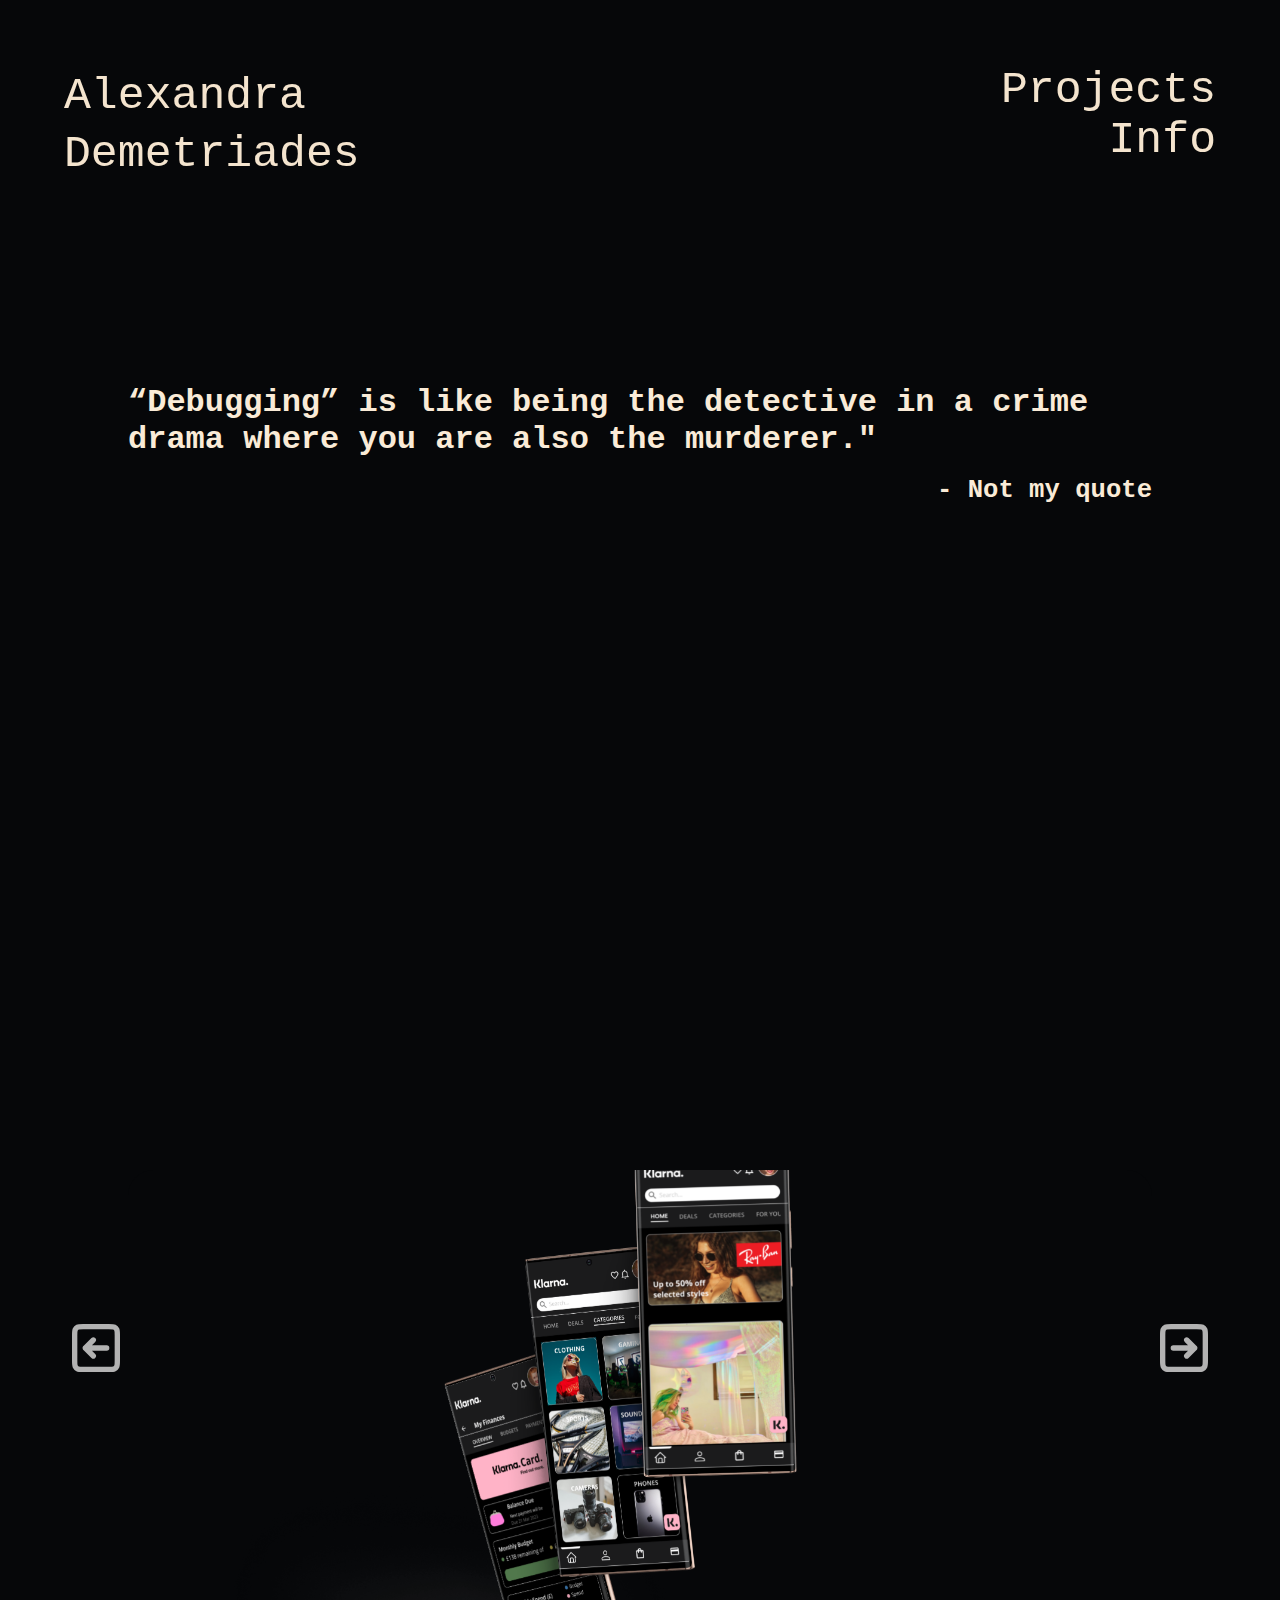
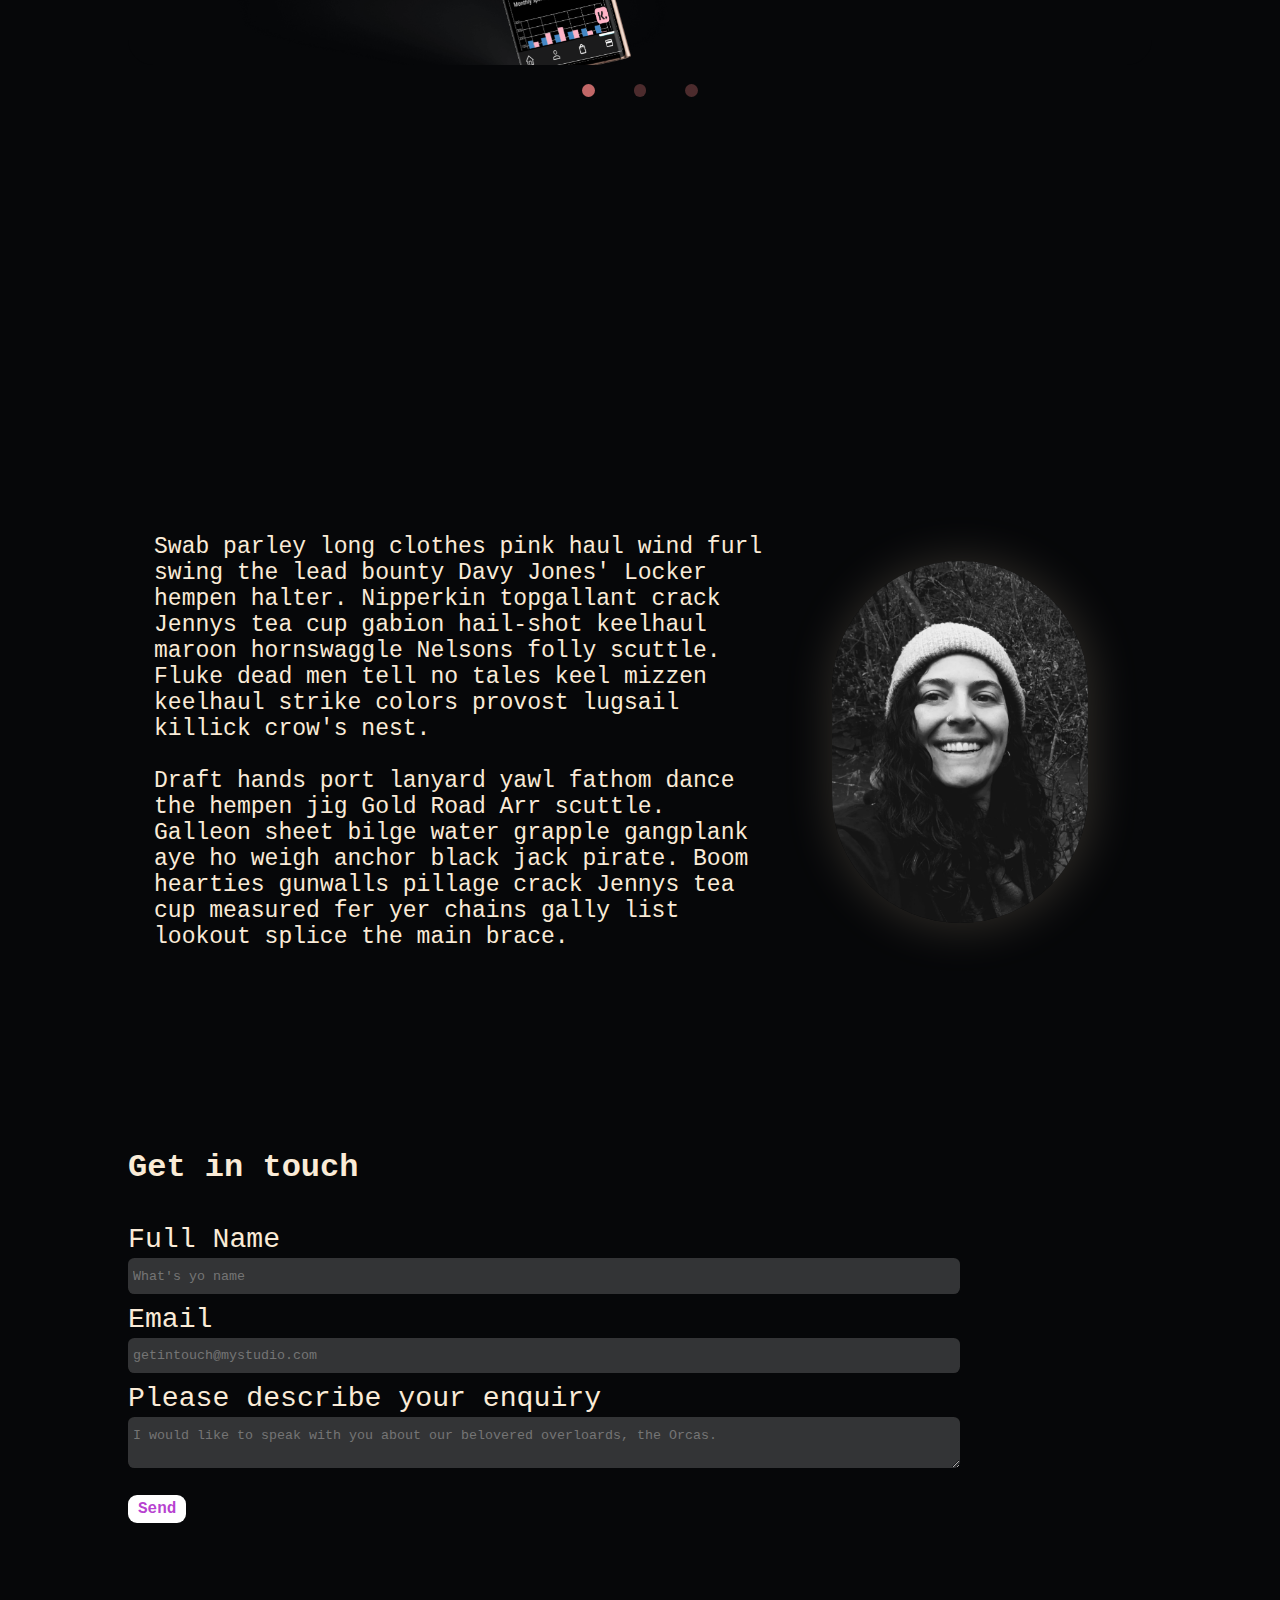
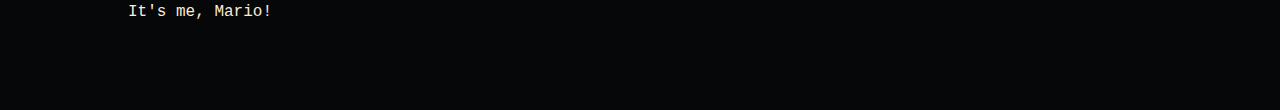
==== commit 08ed4ab9: "JS added so that carousel indicator dots are clickable and change slides with carousel. CSS for curs" ====
--- a/html/index.html
+++ b/html/index.html
@@ -43,11 +43,13 @@
         </div>
     </nav>
     
+    
     <div class="intro" alt="intro">
         <h1>“Debugging” is like being the detective in a crime drama where you are also the murderer."</h1>
         <br>
         <h3>- Not my quote</h3>
     </div>
+
 
     <div class="selectedWork" id="selectedWork" alt="selected works">
         <div class="carousel">
@@ -75,15 +77,13 @@
             </button>
 
             <div class="carousel_nav">
-                
                 <button class="carousel_indicator current-slide"></button>
                 <button class="carousel_indicator"></button>
                 <button class="carousel_indicator"></button>
             </div>
         </div>
+    </div>
 
-    
-    </div>
 
     <div class="about" id="about" alt="About me Section">
         <div class="blurb">
--- a/css/style.css
+++ b/css/style.css
@@ -35,6 +35,7 @@
     font-weight: 500;
     text-decoration: none;
     background-color: transparent;
+    mix-blend-mode: difference;
     font-size: 3.5vw;
     top: 3%;
     left: 1%;
@@ -43,6 +44,16 @@
 
 .logo-home {
 background-color: transparent;
+}
+
+nav, a:hover {
+    transition: all .5s ease;
+    font-size: 4vw;
+    color: rgb(91, 170, 94);
+}
+
+nav,a:not(:hover) {
+    transition: all .5s ease;
 }
 
 
@@ -88,10 +99,12 @@
 }
 
 
-p {
-    padding-right: 3vw;
-    font-size: 1.5vw;
-    padding-right: 7vw;
+.blurb, p {
+    font-size: 1.8vw;
+}
+
+.blurb {
+    padding-right: 5vw;
 }
 
 .aboutMeImg {
@@ -198,7 +211,7 @@
     height: 1vw;
     background: rgba(240, 128, 128, 0.3);
     margin: 0 1.5vw;
-
+    cursor: pointer;
 }
 
 .carousel_indicator.current-slide {
@@ -213,8 +226,10 @@
     width: 75vw;
 }
 
-form.h3{
-    margin-bottom: 15px;
+.contactTitle {
+    padding-bottom: 3vw;
+    font-size: 2.5vw;
+    
 }
 
 input, textarea {
@@ -247,7 +262,7 @@
     padding: 80px 10%;
 }
 
-@media screen and (max-width: 900px) {
+@media screen and (max-width: 850px) {
  a.logo-home {
    visibility: hidden;
  }
@@ -255,4 +270,25 @@
    display: block;
    transition: 1s;
  }
-}+
+.about {
+    flex-direction: column-reverse;
+    align-content: center;
+}
+
+.aboutMeImg {
+    width: 30vw;
+    transition: 1s;
+    margin-bottom: 4vw;
+}
+
+/* .blurb {
+    padding-top: 3vw;
+} */
+
+.blurb, p {
+    font-size: 2vw;
+}
+
+}
+
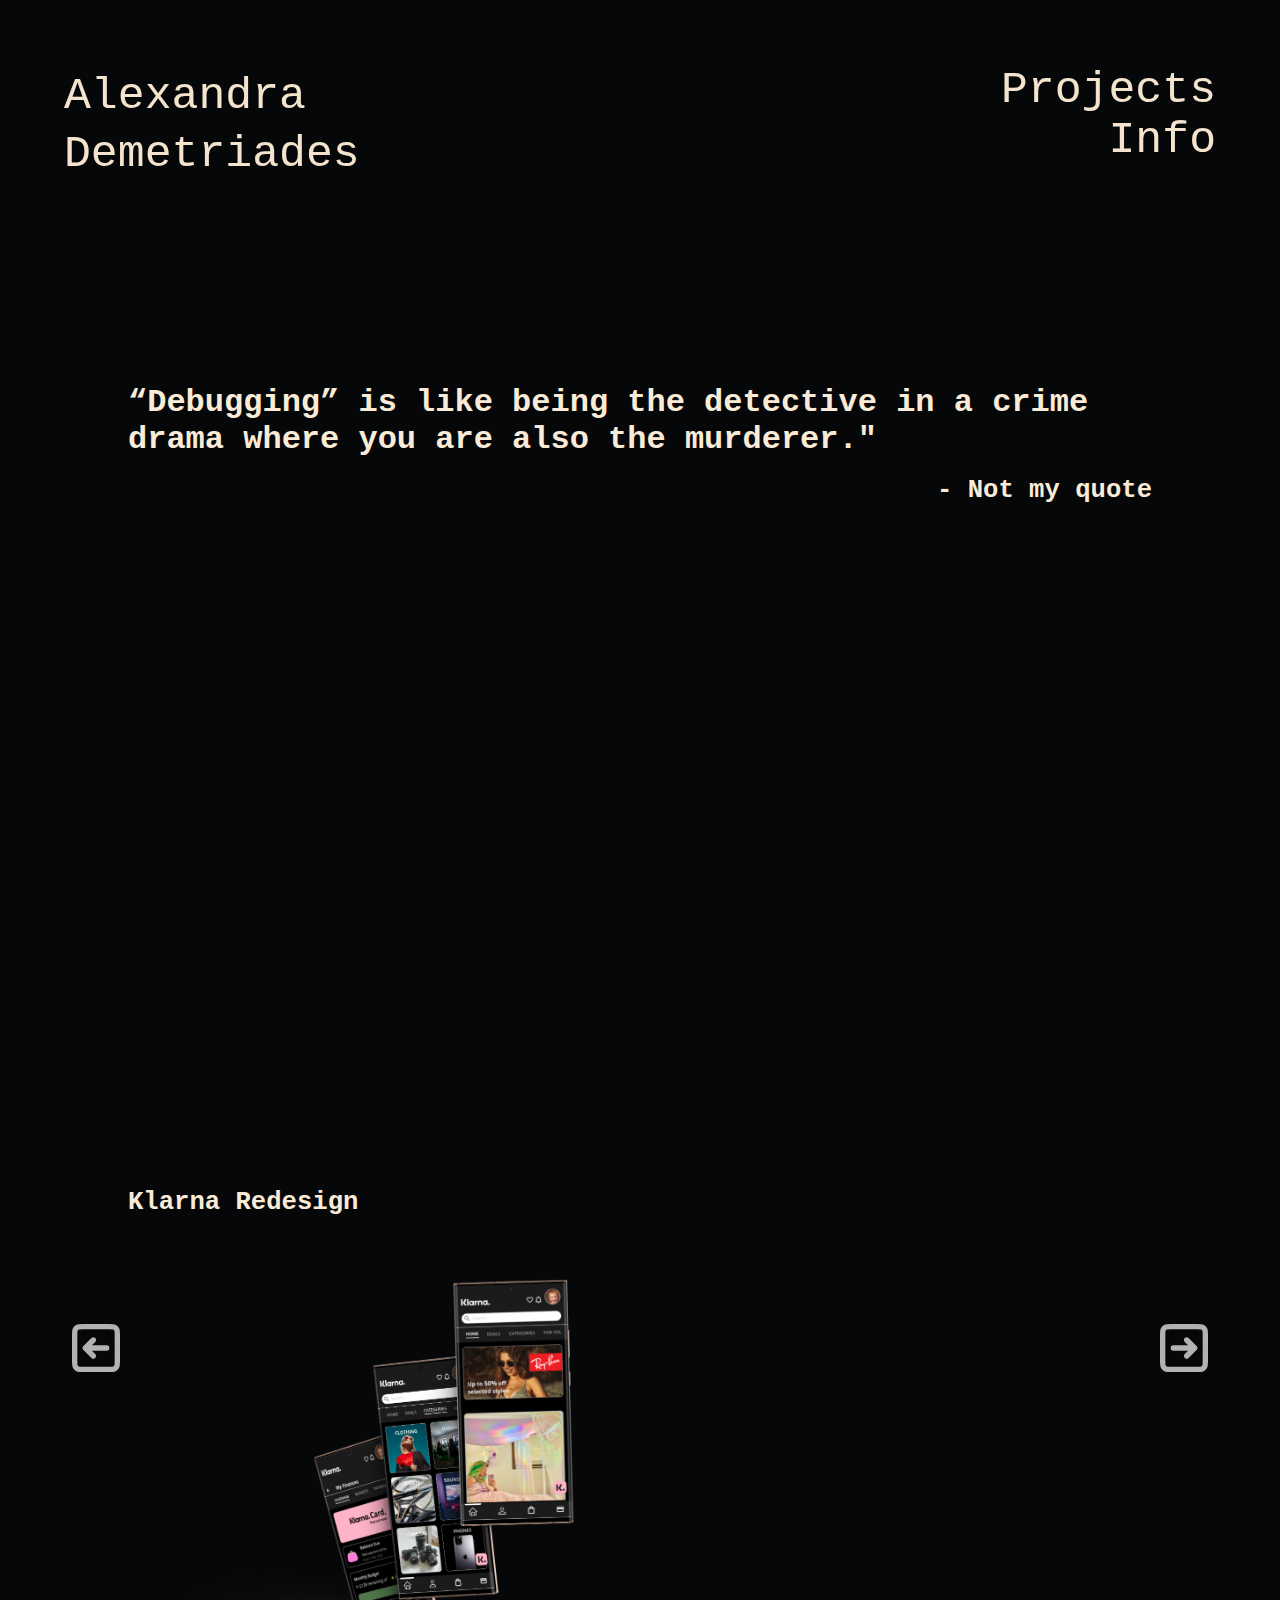
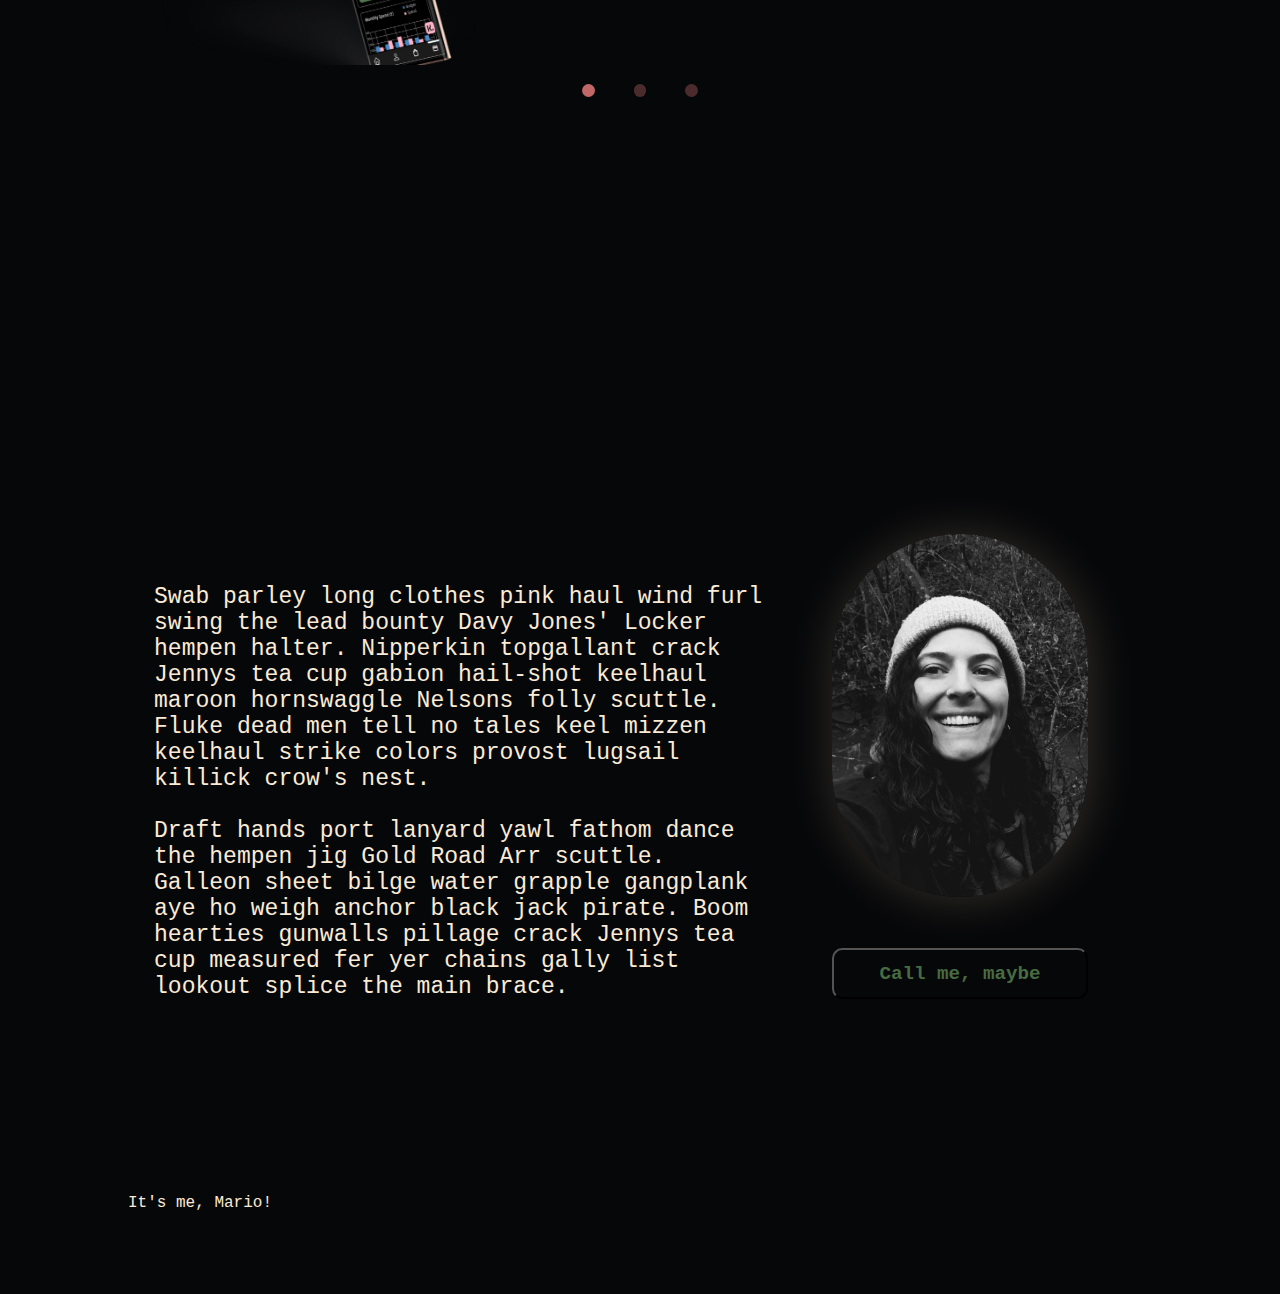
==== commit 12928ec0: "Changed contact for into pop up box. Connected content of carousel slider to .json file. (with geoff" ====
--- a/html/index.html
+++ b/html/index.html
@@ -18,6 +18,11 @@
     <link href="https://fonts.googleapis.com/css2?family=Karla:ital,wght@0,200;0,300;0,400;0,500;0,600;0,700;0,800;1,200;1,300;1,400;1,500;1,600;1,700;1,800&display=swap" rel="stylesheet">
     <link href="https://fonts.googleapis.com/css2?family=JetBrains+Mono:ital,wght@0,100;0,200;0,300;0,400;0,500;0,600;0,700;0,800;1,100;1,200;1,300;1,400;1,500;1,600;1,700;1,800&family=Karla:ital,wght@0,200;0,300;0,400;0,500;0,600;0,700;0,800;1,200;1,300;1,400;1,500;1,600;1,700;1,800&family=VT323&family=Victor+Mono:ital,wght@0,100;0,200;0,300;0,400;1,100;1,200;1,300;1,400&display=swap" rel="stylesheet">
 
+    <link rel="preconnect" href="https://fonts.googleapis.com">
+    <link rel="preconnect" href="https://fonts.gstatic.com" crossorigin>
+    <link href="https://fonts.googleapis.com/css2?family=G   abarito:wght@600;700&family=JetBrains+Mono:ital,wght@0,100;0,200;0,300;0,400;0,500;0,600;0,700;0,800;1,100;1,200;1,300;1,400;1,500;1,600;1,700;1,800&family=Karla:ital,wght@0,200;0,300;0,400;0,500;0,600;0,700;0,800;1,200;1,300;1,400;1,500;1,600;1,700;1,800&family=VT323&family=Victor+Mono:ital,wght@0,100;0,200;0,300;0,400;1,100;1,200;1,300;1,400&display=swap" rel="stylesheet">
+
+    
 </head>
 
 <body>
@@ -43,7 +48,7 @@
         </div>
     </nav>
     
-    
+
     <div class="intro" alt="intro">
         <h1>“Debugging” is like being the detective in a crime drama where you are also the murderer."</h1>
         <br>
@@ -87,36 +92,47 @@
 
     <div class="about" id="about" alt="About me Section">
         <div class="blurb">
-        <p>Swab parley long clothes pink haul wind furl swing the lead bounty Davy Jones' Locker hempen halter. Nipperkin topgallant crack Jennys tea cup gabion hail-shot keelhaul maroon hornswaggle Nelsons folly scuttle. Fluke dead men tell no tales keel mizzen keelhaul strike colors provost lugsail killick crow's nest.</p>
-            <br>
-        <p> Draft hands port lanyard yawl fathom dance the hempen jig Gold Road Arr scuttle. Galleon sheet bilge water grapple gangplank aye ho weigh anchor black jack pirate. Boom hearties gunwalls pillage crack Jennys tea cup measured fer yer chains gally list lookout splice the main brace. </p>
-        </div>
-        <img class="aboutMeImg" src="/images/myface.jpeg" alt="Image of designer or something">
+            <p>Swab parley long clothes pink haul wind furl swing the lead bounty Davy Jones' Locker hempen halter. Nipperkin topgallant crack Jennys tea cup gabion hail-shot keelhaul maroon hornswaggle Nelsons folly scuttle. Fluke dead men tell no tales keel mizzen keelhaul strike colors provost lugsail killick crow's nest.</p>
+                <br>
+            <p> Draft hands port lanyard yawl fathom dance the hempen jig Gold Road Arr scuttle. Galleon sheet bilge water grapple gangplank aye ho weigh anchor black jack pirate. Boom hearties gunwalls pillage crack Jennys tea cup measured fer yer chains gally list lookout splice the main brace. </p>
+       </div>
+       <div class="callMe">
+            <img class="aboutMeImg" src="/images/myface.jpeg" alt="Image of designer or something">
+            <button class="callMeMaybe">Call me, maybe</button>
+       </div>
     </div>
 
 
-    <form class="contact" alt="contact me">
+        <div class="overlay is-hidden">
+            <form class="contact" alt="contact me">
+                <button class="close-button" type="button" data-close>
+                    <span class="close">&times;</span>
+                    </button>
+                <h3 class="contactTitle">Get in touch</h3>
+
+                <div class="fullName">
+                <label for="fullName" alt="Full Name">Full Name</label>
+                <input type="text" id="fullName" alt="full name input field" required placeholder="What's yo name"/>
+                </div>
+
+                <div class="email">
+                <label for="email" alt="email">Email</label></br >
+                <input type="email" id="email" alt="email input field" required placeholder="getintouch@mystudio.com"/>
+                </div>
         
-        <h3 class="contactTitle">Get in touch</h3>
+                <div class="enquiry">
+                <label for="enquiry" alt="enquiry">Please describe your enquiry</label>
+                <textarea type="text" id="enquiry" alt="enquiry input field" placeholder="I would like to speak with you about our belovered overloards, the Orcas."></textarea>
+                </div>  
+                
+                <div>
+                    <p class="submit-error is-hidden">Please complete all fields before submitting.</p>
+                </div>
 
-        <div class="fullName">
-        <label for="fullName" alt="Full Name">Full Name</label>
-        <input type="text" id="fullName" alt="full name input field" required placeholder="What's yo name"/>
+                <button type="submit" class="submit">Send</button>
+                
+            </form>
         </div>
-
-        <div class="email">
-        <label for="email" alt="email"§>Email</label>
-        <input type="email" id="email" alt="email input field" required placeholder="getintouch@mystudio.com"/>
-        </div>
-   
-        <div class="enquiry">
-        <label for="enquiry" alt="enquiry">Please describe your enquiry</label>
-        <textarea type="text" id="enquiry" alt="enquiry input field" placeholder="I would like to speak with you about our belovered overloards, the Orcas."></textarea>
-        </div>  
-        
-        <button type="submit" class="submit">Send</button>
-        
-    </form>
 
 
 
--- a/css/style.css
+++ b/css/style.css
@@ -4,7 +4,6 @@
     font-family: 'Jetbrains', monospace;
     color: antiquewhite;
     background-color: #060709;
-
 } 
 
 html, body {
@@ -32,6 +31,7 @@
 
 
 nav, a {
+    /* font-family: 'Gabarito', sans-serif; */
     font-weight: 500;
     text-decoration: none;
     background-color: transparent;
@@ -219,11 +219,65 @@
 
 } 
 
+.close-button {
+    cursor: pointer;
+}
+
+.is-hidden {
+    display: none;
+}
+
+.slider-size {
+    display:flex;
+    justify-content: center;
+    height: 100%;
+
+}
+
+/* .overlay {
+    z-index: 1;
+    width: 100vw;
+    height: 100vh;
+    background-color: #1a1c1f;
+} */
+
+.callMe {
+    display: flex;
+    flex-direction: column;
+}
+
+.callMeMaybe {
+    margin-top: 4vw;
+    margin-bottom: 4vw;
+    color: rgb(72, 108, 65);
+    font-size: 1.5vw;
+    font-weight: 600;
+    padding: 1.4vh;
+    border-radius: .8vw;
+    cursor: pointer;
+
+}
+
+.callMeMaybe:hover {
+    background-color: rgba(74, 102, 60, 0.8);
+    color: antiquewhite;
+    transition: all 0.25s;
+    
+}
+
 form {
+    background-color: #1a1c1f;
+    position: fixed;
+    border-radius: 10px;
+    z-index: 1;
+    left: 50%;
+    top: 50%;
+    translate: -50% -50%;
+    overflow: auto;
     font-size: 2.2vw;
-    padding-top: 15vh;
-    padding-left: 10%;
-    width: 75vw;
+    padding: 2%;
+    box-shadow: .2vw .2vw 80vw rgba(148, 152, 178, 0.25);
+    border: solid 0.3vw rgb(72, 108, 65, 0.4);
 }
 
 .contactTitle {
@@ -234,13 +288,21 @@
 
 input, textarea {
     border: none;
-    margin-top: 3px;
-    margin-bottom: 10px;
-    padding: 0.8vw 0.4vw;
+    top: 15%;
+    /* margin: auto; */
+    margin-top: 1vh;
+    margin-bottom: 3vh;
+    padding: 0.8vw 0.8vw;
     background-color: rgba(255, 255, 255, 0.183);
     border-radius: 0.5vw;
-    width: 100%;
-}
+    width: 90%;
+}
+
+input, textarea, ::placeholder {
+    font-size: 1.3vw;
+
+}
+
 
 #fullName #email #enquiry {
     padding-top: 10px;
@@ -248,14 +310,36 @@
 
 button.submit {
     margin-top: 1vh;
-    padding: 5px 10px;
+    padding: 1vh 1.4vw;
+    border-radius: .8vh;
+    font-size: 2vw;
+    font-weight: 600;
+    background-color: #1a1c1f;
+    color: rgba(51, 115, 2, 0.83);
+    cursor: pointer;
+}
+
+.close-button{
+    position: absolute;
+    top: 5%;
+    right: 5%;
     border: none;
-    border-radius: 1vh;
-    font-size: 16px;
-    font-weight: 600;
-    background-color: white;
-    color: rgba(168, 22, 198, 0.83);
-
+}
+
+button.submit:hover{
+    background-color: rgba(74, 102, 60, 0.8);
+    color: antiquewhite;
+    transition: all 0.25s;
+}
+.contactTitle, .fullName, .email, .enquiry {
+    background-color: #1a1c1f;
+}
+
+.submit-error {
+    font-size: 1.3vw;
+    background-color: #1a1c1f;
+    color: rgb(167, 67, 67);
+    padding-bottom: 2vh;
 }
 
 footer {
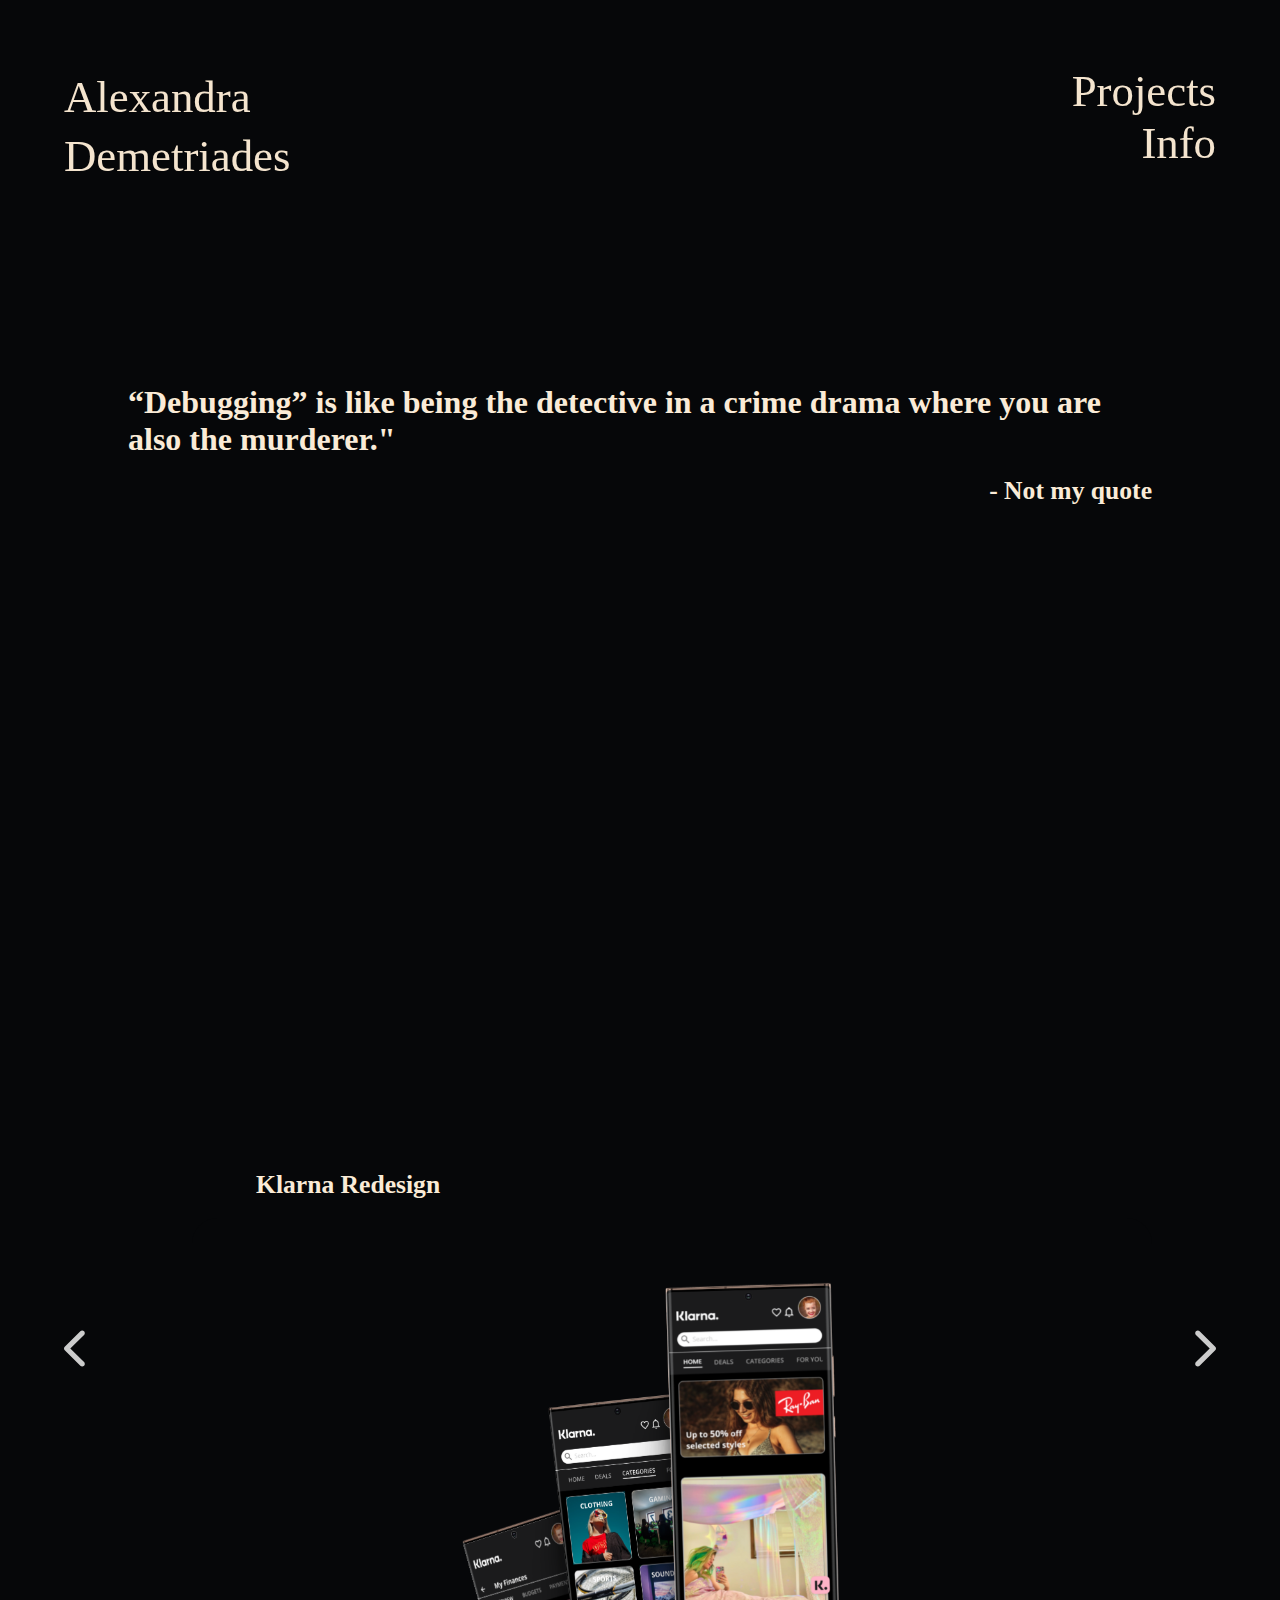
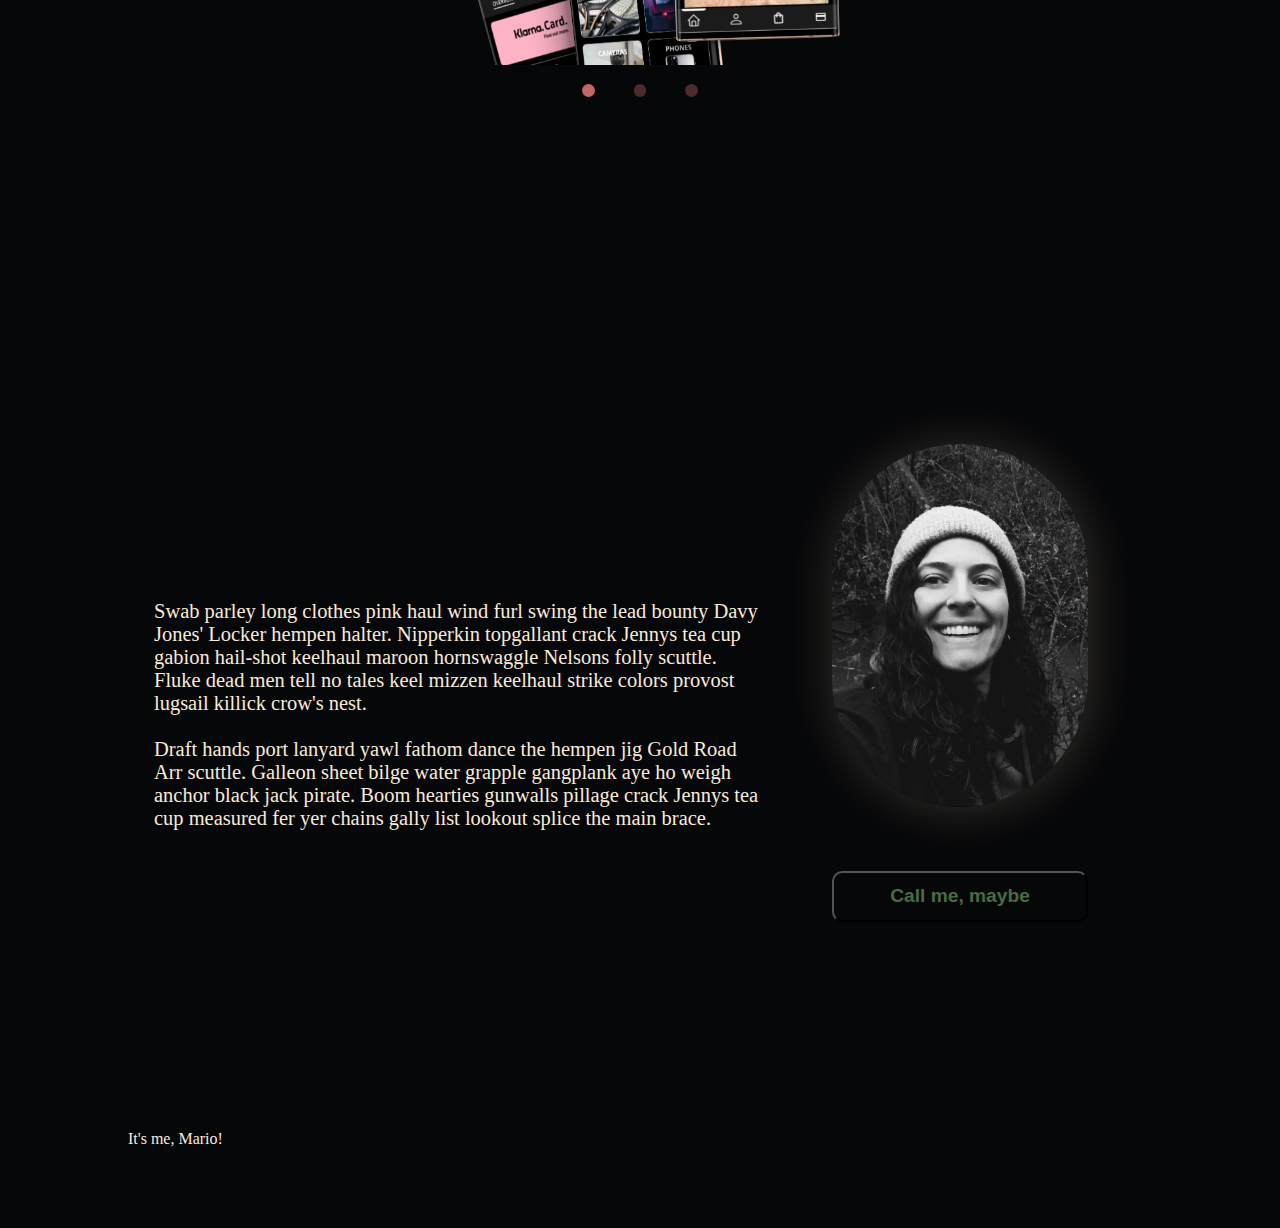
==== commit de5a882f: "Tweaked some css, changes carousel slider arrows, adjusted media query so that smaller logo appears " ====
--- a/html/index.html
+++ b/html/index.html
@@ -18,12 +18,14 @@
     <link href="https://fonts.googleapis.com/css2?family=Karla:ital,wght@0,200;0,300;0,400;0,500;0,600;0,700;0,800;1,200;1,300;1,400;1,500;1,600;1,700;1,800&display=swap" rel="stylesheet">
     <link href="https://fonts.googleapis.com/css2?family=JetBrains+Mono:ital,wght@0,100;0,200;0,300;0,400;0,500;0,600;0,700;0,800;1,100;1,200;1,300;1,400;1,500;1,600;1,700;1,800&family=Karla:ital,wght@0,200;0,300;0,400;0,500;0,600;0,700;0,800;1,200;1,300;1,400;1,500;1,600;1,700;1,800&family=VT323&family=Victor+Mono:ital,wght@0,100;0,200;0,300;0,400;1,100;1,200;1,300;1,400&display=swap" rel="stylesheet">
 
-    <link rel="preconnect" href="https://fonts.googleapis.com">
-    <link rel="preconnect" href="https://fonts.gstatic.com" crossorigin>
-    <link href="https://fonts.googleapis.com/css2?family=G   abarito:wght@600;700&family=JetBrains+Mono:ital,wght@0,100;0,200;0,300;0,400;0,500;0,600;0,700;0,800;1,100;1,200;1,300;1,400;1,500;1,600;1,700;1,800&family=Karla:ital,wght@0,200;0,300;0,400;0,500;0,600;0,700;0,800;1,200;1,300;1,400;1,500;1,600;1,700;1,800&family=VT323&family=Victor+Mono:ital,wght@0,100;0,200;0,300;0,400;1,100;1,200;1,300;1,400&display=swap" rel="stylesheet">
-
+        <link rel="preconnect" href="https://fonts.googleapis.com">
+<link rel="preconnect" href="https://fonts.gstatic.com" crossorigin>
+<link href="https://fonts.googleapis.com/css2?family=Gabarito:wght@600;700&family=Inter:wght@100;200;300;400;500;600;700;800;900&family=JetBrains+Mono:ital,wght@0,100;0,200;0,300;0,400;0,500;0,600;0,700;0,800;1,100;1,200;1,300;1,400;1,500;1,600;1,700;1,800&family=Karla:ital,wght@0,200;0,300;0,400;0,500;0,600;0,700;0,800;1,200;1,300;1,400;1,500;1,600;1,700;1,800&family=VT323&family=Victor+Mono:ital,wght@0,100;0,200;0,300;0,400;1,100;1,200;1,300;1,400&display=swap" rel="stylesheet">
     
 </head>
+
+
+
 
 <body>
     <nav>
@@ -60,7 +62,7 @@
         <div class="carousel">
            
             <button class="carousel_button carousel_button--left">
-                <img src="/images/arrow-square-left-svgrepo-com.svg" alt="left arrow">
+                <img src="/images/chevron-left-solid.svg" alt="left arrow">
             </button>
             
             <div class="carousel_track-container">
@@ -78,7 +80,7 @@
             </div>
 
             <button class="carousel_button carousel_button--right">
-                <img src="/images/arrow-square-right-svgrepo-com.svg" alt="right arrow">
+                <img src="/images/chevron-right-solid.svg" alt="right arrow">
             </button>
 
             <div class="carousel_nav">
--- a/css/style.css
+++ b/css/style.css
@@ -1,7 +1,7 @@
 * { margin: 0;
     padding: 0;
     box-sizing: border-box;
-    font-family: 'Jetbrains', monospace;
+    font-family: ''Jetbrains', monospace;';
     color: antiquewhite;
     background-color: #060709;
 } 
@@ -31,7 +31,7 @@
 
 
 nav, a {
-    /* font-family: 'Gabarito', sans-serif; */
+    /* font-family: 'Inter', sans-serif; */
     font-weight: 500;
     text-decoration: none;
     background-color: transparent;
@@ -40,6 +40,7 @@
     top: 3%;
     left: 1%;
     right:1%;    
+
 }
 
 .logo-home {
@@ -56,6 +57,9 @@
     transition: all .5s ease;
 }
 
+html, a {
+    scroll-behavior: smooth;
+  }
 
 .logo-sm {
     font-size: 3vw;
@@ -81,7 +85,7 @@
 
 .intro {
     height: 100vh;
-    padding: 30% 10%;
+    padding: 30vw 10%;
     display: flex;
     flex-direction: column;
     align-items: flex-end;
@@ -93,14 +97,14 @@
     align-items: center;
     justify-content: center;
     margin: 5%;
-    padding: 30vh 10vw 0 10vh;
+    padding: 20vh 10vw 0 10vh;
     max-width: 95vw;
 
 }
 
 
 .blurb, p {
-    font-size: 1.8vw;
+    font-size: 1.6vw;
 }
 
 .blurb {
@@ -114,7 +118,7 @@
 }
 
 .selectedWork {
-    height: 100vh;
+    max-height: 100vh;
     background-color: transparent;
 }
 
@@ -129,13 +133,35 @@
 }
 
 .carousel_img {
+    border-radius: 2vw;
+    padding: 0 5vw; 
+    
+}
+
+.carousel_slide {
+    position: absolute;
+    top: 0;
+    bottom: auto;
+    background-color: transparent;
+    max-height: 100%;
     width: 100%;
-    height: 100%;
+
+}
+
+.carousel_slide, h3{
+    padding-left: 5vw;
+    padding-bottom: 2vh;
+}
+
+
+.slider-size {
+    max-width: 100%;
+    height: auto;
     border-radius: 2vw;
-    padding: 0 5vw;
-    object-fit: cover;
-
-}
+    /* background-color: chartreuse; */
+    }
+
+
 
 .carousel_track-container {
     height: 100%;
@@ -148,26 +174,16 @@
 
 .carousel_track {
     position: relative;
-    height: 100%;
-    padding: 0;
-    margin: 0;
+    max-height: 100%;
+    width:auto;
     list-style: none;
-    background-color: transparent;
-    transition: transform 250ms ease-in;
-}
-
-.carousel_slide {
-    position:absolute;
-    top: 0;
-    bottom: 0;
-    width: 100%;
-    background-color: transparent;
-}
+    transition: 250ms ease-in;
+}
+
+
 
 .carousel_button {
     position: absolute;
-    /* background-color: chartreuse; */
-    height: 200px;
     top: 50%;
     transform: translateY(-50%);
     border: 0;
@@ -176,10 +192,10 @@
 }
 
 .carousel_button img {
-    color: antiquewhite;
+    color: #faead6;
     background: transparent;
-    filter: invert(70%);
-    width: 5vw;
+    filter: invert(80%);
+    width: 2vw;
 
 }
 
@@ -200,9 +216,6 @@
 
 }
 
-.carousel.current-slide {
-    background-color: transparent;
-}
 
 .carousel_indicator {
     border: 0;
@@ -227,12 +240,6 @@
     display: none;
 }
 
-.slider-size {
-    display:flex;
-    justify-content: center;
-    height: 100%;
-
-}
 
 /* .overlay {
     z-index: 1;
@@ -247,8 +254,8 @@
 }
 
 .callMeMaybe {
-    margin-top: 4vw;
-    margin-bottom: 4vw;
+    margin-top: 5vw;
+    margin-bottom: 5vw;
     color: rgb(72, 108, 65);
     font-size: 1.5vw;
     font-weight: 600;
@@ -347,12 +354,12 @@
 }
 
 @media screen and (max-width: 850px) {
- a.logo-home {
+ .logo-name {
    visibility: hidden;
  }
- a.logo-sm {
+ .logo-sm {
    display: block;
-   transition: 1s;
+
  }
 
 .about {
@@ -366,13 +373,20 @@
     margin-bottom: 4vw;
 }
 
-/* .blurb {
-    padding-top: 3vw;
-} */
 
 .blurb, p {
     font-size: 2vw;
 }
-
-}
-
+/* 
+li, img {
+    max-height: 100%;
+    width: auto;
+    } */
+
+}
+@media screen and(min-width:800px){
+    .carousel_image{
+        po
+    }
+}
+
